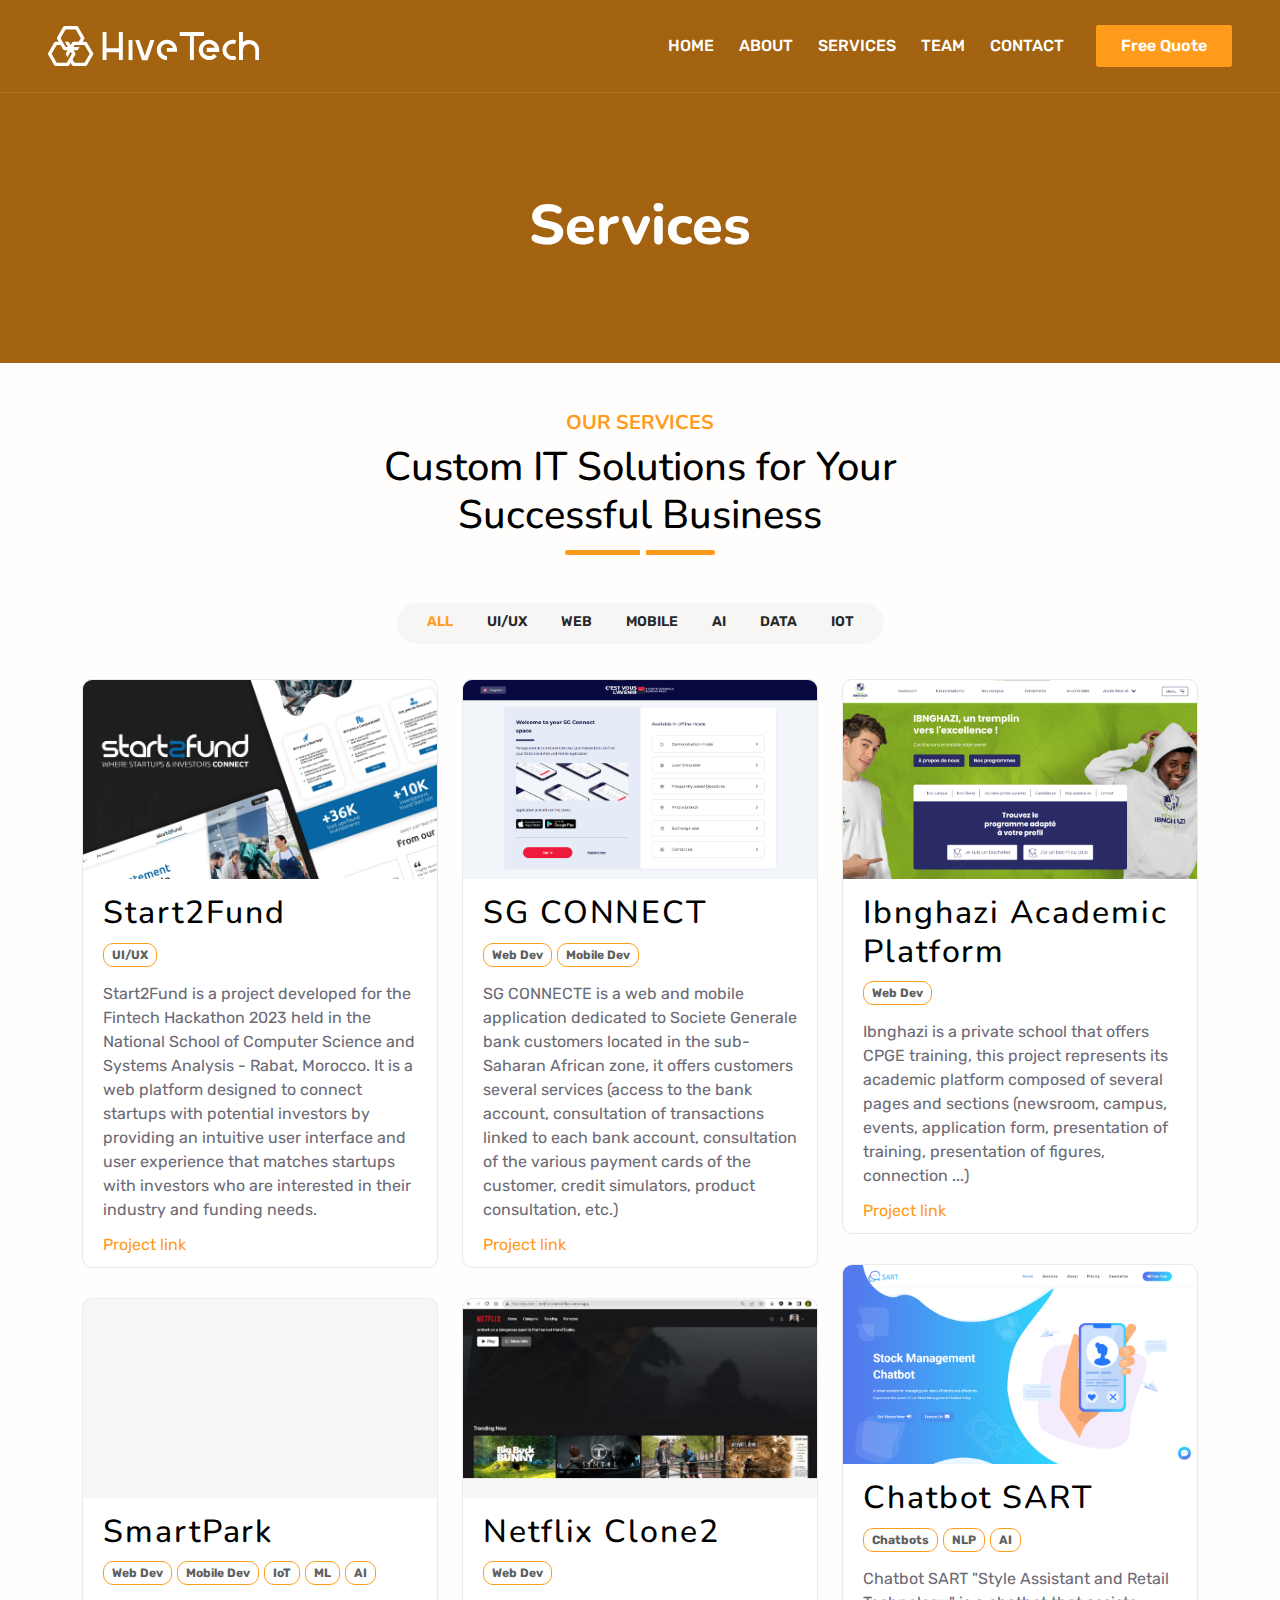
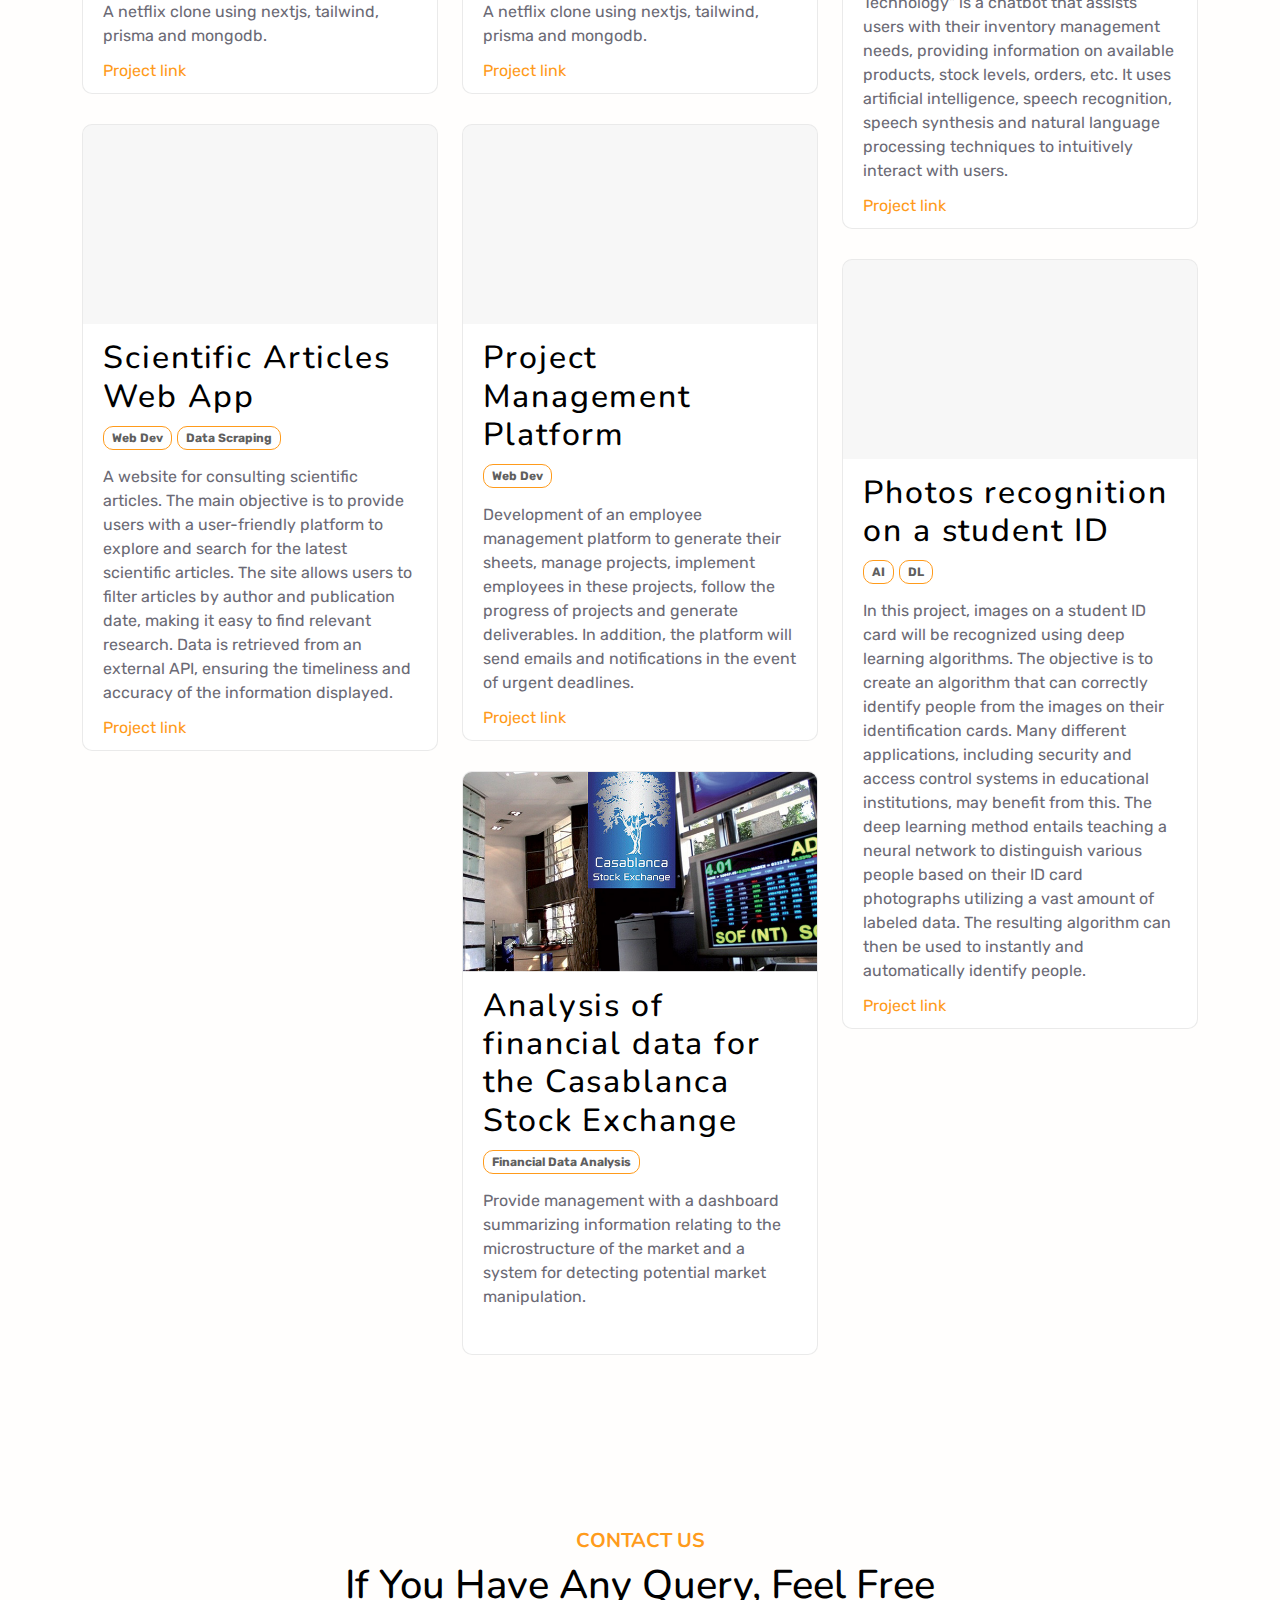
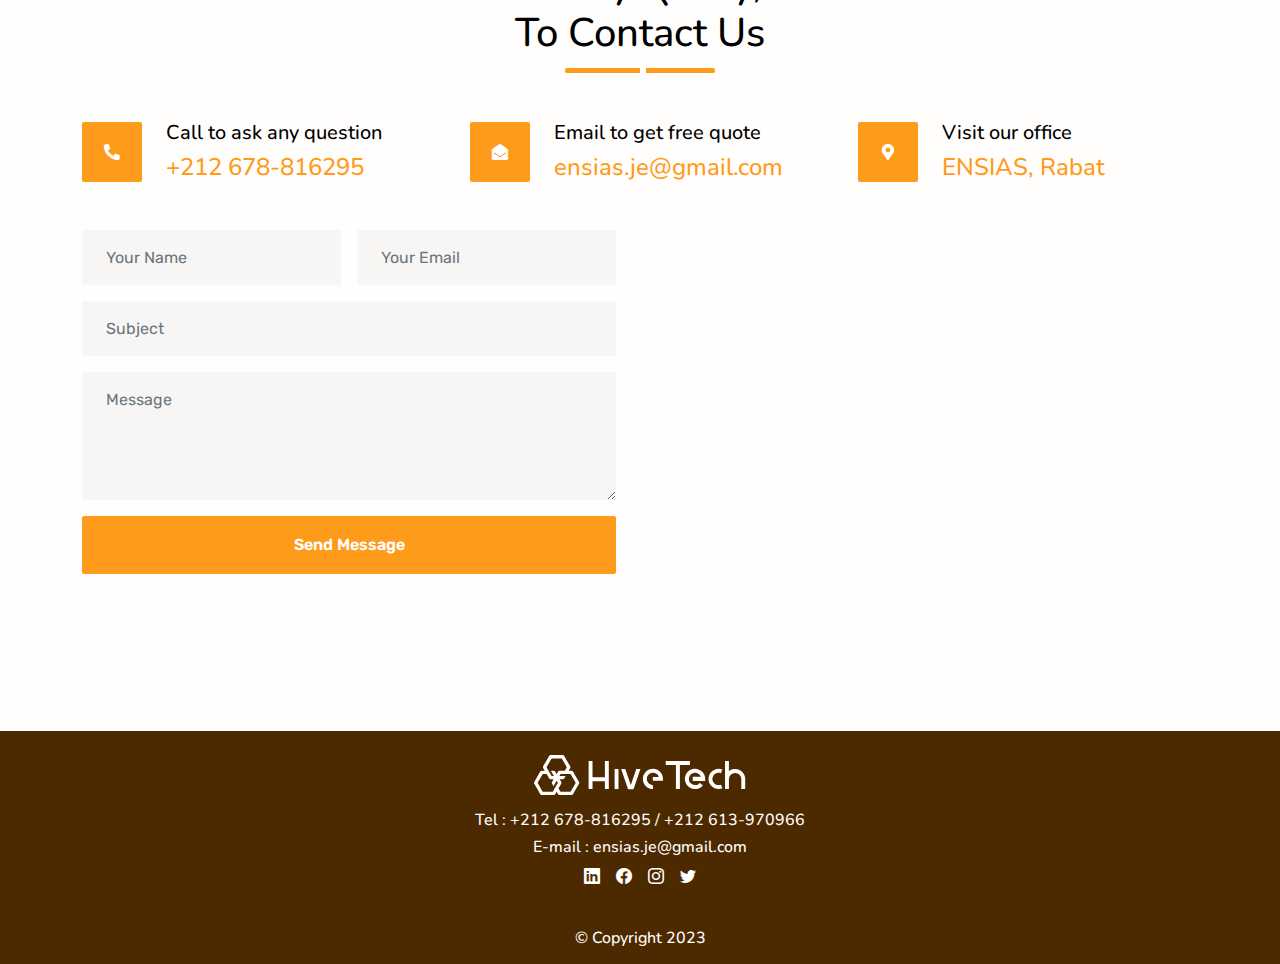
==== service.html @ ffadabd8 "update" ====
<!DOCTYPE html>
<html lang="en">

<head>
    <meta charset="utf-8">
    <meta name="viewport" content="width=device-width, initial-scale=1.0">
    <meta name="keywords" content="junior, hivetech, ensias, website">
    <meta name="title" property="og:title" content="Junior HiveTech ENSIAS">
    <meta property="og:type" content="website">
    <meta name="image" property="og:image" content="https://juniorhivetechensias.github.io/img/preview.png">
    <meta name="description" property="og:description" content="Junior HiveTech ENSIAS website.">
    <meta name="author" content="Junior HiveTech ENSIAS">
    
    <title>Junior HiveTech ENSIAS</title>

    <!-- Favicon -->
    <link href="img/favicon.ico" rel="icon">

    <!-- Google Web Fonts -->
    <link rel="preconnect" href="https://fonts.googleapis.com">
    <link rel="preconnect" href="https://fonts.gstatic.com" crossorigin>
    <link href="https://fonts.googleapis.com/css2?family=Nunito:wght@400;600;700;800&family=Rubik:wght@400;500;600;700&display=swap" rel="stylesheet">

    <!-- Icon Font Stylesheet -->
    <link href="https://cdnjs.cloudflare.com/ajax/libs/font-awesome/5.10.0/css/all.min.css" rel="stylesheet">
    <link href="https://cdn.jsdelivr.net/npm/bootstrap-icons@1.4.1/font/bootstrap-icons.css" rel="stylesheet">

    <!-- Libraries Stylesheet -->
    <link href="lib/owlcarousel/assets/owl.carousel.min.css" rel="stylesheet">
    <link href="lib/animate/animate.min.css" rel="stylesheet">

    <!-- Customized Bootstrap Stylesheet -->
    <link href="css/bootstrap.min.css" rel="stylesheet">

    <!-- Template Stylesheet -->
    <link href="css/style.css" rel="stylesheet">
    <link href="css/services.css" rel="stylesheet">
</head>

<body>
    <!-- Spinner Start -->
    <div id="spinner" class="show bg-white position-fixed translate-middle w-100 vh-100 top-50 start-50 d-flex align-items-center justify-content-center">
        <div class="spinner"></div>
    </div>
    <!-- Spinner End -->

    <!-- Navbar & Carousel Start -->
    <div class="container-fluid position-relative p-0">
        <nav id="navbar" class="navbar navbar-expand-lg navbar-dark px-5 py-3 py-lg-0">
            <a href="index.html" class="navbar-brand p-0">
                <svg class="hive-logo" data-name="Layer 1" height="40px" xmlns="http://www.w3.org/2000/svg" viewBox="0 0 563.17 106.65"><title>HiveTech Web Logo</title><path d="M71.58,462.62c-1.2,2.08-2.35,3.93-3.36,5.84a5.27,5.27,0,0,1-5.13,2.93H32.61a5.42,5.42,0,0,1-5.14-2.92c-5.12-9-10.31-17.89-15.47-26.84a4.94,4.94,0,0,1,0-5.21c5.18-9,10.41-18,15.59-27.07a5.15,5.15,0,0,1,4.86-2.69c2.39,0,4.77,0,7.44,0-1.26-2.2-2.32-4.22-3.55-6.14a5.94,5.94,0,0,1,0-6.83Q43.87,380.9,51.19,368a5.84,5.84,0,0,1,5.61-3.24q15,0,30,0a5.78,5.78,0,0,1,5.53,3.18c5,8.79,10.06,17.53,15.14,26.27a5.38,5.38,0,0,1,0,5.9c-1.25,2.09-2.43,4.22-3.73,6.47.51,0,.88.09,1.26.09,2,0,3.92,0,5.88,0a5,5,0,0,1,4.67,2.57q7.89,13.71,15.8,27.41a4.69,4.69,0,0,1-.06,4.86c-5.23,9.1-10.5,18.19-15.73,27.29a4.89,4.89,0,0,1-4.53,2.58q-15.63,0-31.26,0a4.91,4.91,0,0,1-4.61-2.67C74,466.72,72.84,464.78,71.58,462.62Zm0-47.21c1.15-2,2.28-3.73,3.21-5.59a5.5,5.5,0,0,1,5.5-3.18c4,.05,8,0,12,0a1.94,1.94,0,0,0,1.43-.77c1.61-2.64,3.15-5.32,4.65-8a1.66,1.66,0,0,0,0-1.38q-6.29-11-12.68-21.95a1.83,1.83,0,0,0-1.31-.75q-12.68-.06-25.36,0a1.63,1.63,0,0,0-1.22.69q-6.42,11-12.74,22.06a1.51,1.51,0,0,0,0,1.28Q51.44,408.89,57.88,420a1.31,1.31,0,0,0,.87.62c1.76.05,3.53,0,5.51,0l-8-13.93c2.39,0,4.52,0,6.64,0a5.47,5.47,0,0,1,5.5,3.19C69.33,411.69,70.45,413.44,71.58,415.41Zm-8.13,14.11c-2.44,0-4.61,0-6.78,0a5.49,5.49,0,0,1-5.34-3c-1.84-3.37-3.82-6.65-5.72-10a1.5,1.5,0,0,0-1.51-.94c-3,.05-5.93,0-8.89.05a2,2,0,0,0-1.38.83q-6.37,10.89-12.61,21.84a1.61,1.61,0,0,0,0,1.37q6.31,11.07,12.73,22.07a1.62,1.62,0,0,0,1.21.7q12.67.06,25.36,0a1.65,1.65,0,0,0,1.24-.65q6.45-11.06,12.81-22.17a1.16,1.16,0,0,0,.15-.92c-1-1.78-2-3.51-3.12-5.46l-8.45,14.69c-1.17-2-2.18-3.9-3.31-5.69a5.64,5.64,0,0,1,0-6.48C61,433.8,62.14,431.78,63.45,429.52Zm16.28,0c1.35,2.35,2.56,4.5,3.81,6.62a5.31,5.31,0,0,1,0,5.79c-2.11,3.61-4.17,7.25-6.29,10.85a1.5,1.5,0,0,0,0,1.76c1.4,2.31,2.73,4.67,4,7a1.52,1.52,0,0,0,1.52.93q12.55,0,25.11,0a1.55,1.55,0,0,0,1.53-.92q6.21-10.81,12.46-21.62a1.55,1.55,0,0,0,.08-1.78c-4.21-7.22-8.37-14.48-12.6-21.7a1.94,1.94,0,0,0-1.38-.84c-8.42-.05-16.83,0-25.25,0-.33,0-.84,0-1,.19-1,1.52-1.85,3.08-2.91,4.88H95.52c-1.07,1.87-2.16,3.51-3,5.27-1.29,2.73-3.42,3.73-6.33,3.6C84.12,429.44,82,429.52,79.73,429.52Z" transform="translate(-11.26 -364.74)"/><path d="M156.88,380.61h10.36V423.9h33V380.66h10.44v75H200.31V434.57h-33v21H156.88Z" transform="translate(-11.26 -364.74)"/><path d="M520.58,380.62h10.35v26.85c.49-.3.82-.48,1.12-.69a27,27,0,0,1,42,17.5,21.73,21.73,0,0,1,.34,3.51c0,9,0,18,0,26.94v.87H564v-1.38c0-8.37,0-16.74,0-25.11a16.48,16.48,0,1,0-33-.28c0,8.41,0,16.82,0,25.24v1.53H520.58Z" transform="translate(-11.26 -364.74)"/><path d="M456.21,422.72a38.68,38.68,0,0,0-2.3-3.88c-3.59-4.7-8.39-7.13-14.3-6.56-6.91.66-12.78,5-14.7,12.06A15.86,15.86,0,0,0,432,442.23c4,2.52,8.29,3.54,13,2.31a15.78,15.78,0,0,0,6.83-3.92c1.56-1.47,1.56-1.47,3.16-.15q2.64,2.14,5.26,4.31c1.14.94,1.14,1.32.11,2.41a26,26,0,0,1-12.46,7.53,24.69,24.69,0,0,1-4.44.68,45,45,0,0,1-5.69,0c-8.59-.55-14.93-5-19.73-11.81a25.73,25.73,0,0,1-4.28-11.25,15.56,15.56,0,0,1-.59-3.15c.53-7.06,2.58-13.54,7.53-18.85a26.24,26.24,0,0,1,13.63-8,26.69,26.69,0,0,1,20.85,3.5,25.7,25.7,0,0,1,12,17.49c.55,3,.52,6.15.78,9.23.08,1-.35,1.3-1.29,1.29-3,0-6.1,0-9.15,0l-21.19,0c-1.92,0-2-.15-2-2.1,0-2.14,0-4.27,0-6.41,0-2.32.12-2.48,2.38-2.48h17.52C454.69,422.81,455.24,422.77,456.21,422.72Z" transform="translate(-11.26 -364.74)"/><path d="M389.72,391.17H362.51V380.68h64.55V391.2H400.23v64.45H389.72Z" transform="translate(-11.26 -364.74)"/><path d="M328.47,455.56c-12,.18-26-10.09-27-25.11a27.23,27.23,0,0,1,27.68-28.84c12.3.29,28.15,10.32,26.15,32H328.06V423.26h15.77c-1-6.12-8.73-11.25-16.33-11-7.76.22-14.56,6.67-15.43,14.76a15.27,15.27,0,0,0,4.37,12.54c2.65,2.84,4.92,4,12,5.76Z" transform="translate(-11.26 -364.74)"/><path d="M269.37,444.68l5.73-16.77q4.2-12.36,8.44-24.7c.13-.37.57-.88.87-.89,3.48-.06,7,0,10.58,0-1.27,3.76-2.49,7.38-3.73,11-4.74,13.83-9.51,27.65-14.21,41.5a1.67,1.67,0,0,1-1.92,1.35q-5.89-.11-11.77,0a1.55,1.55,0,0,1-1.77-1.23q-6.42-19-12.92-37.93-2.29-6.73-4.6-13.46c-.12-.36-.22-.74-.36-1.22,3.54,0,7,0,10.42,0,.33,0,.81.55,1,.95q4.42,12.76,8.77,25.56,2.49,7.28,5,14.56C269,443.71,269.1,444,269.37,444.68Z" transform="translate(-11.26 -364.74)"/><path d="M509.83,443.81l3.91,9.51c-8.72,4.12-22.08,2.77-30.69-7.18a26.92,26.92,0,0,1,30.33-42.65c-1.25,3.18-2.5,6.37-3.76,9.6-8.36-2.36-15.42-.67-20.12,6.87-3.7,5.93-3.59,12.21.55,17.93C495,444.74,501.81,446.36,509.83,443.81Z" transform="translate(-11.26 -364.74)"/><path d="M226.2,402h10.35v53.66H226.2Z" transform="translate(-11.26 -364.74)"/></svg>
            </a>
            <button class="navbar-toggler" type="button" data-bs-toggle="collapse" data-bs-target="#navbarCollapse">
                <span class="fa fa-bars"></span>
            </button>
            <div class="collapse navbar-collapse" id="navbarCollapse">
                <div class="navbar-nav ms-auto me-3 py-0">
                    <a href="index.html#" class="nav-item nav-link scrollto">Home</a>
                    <a href="index.html#about" class="nav-item nav-link scrollto">About</a>
                    <a href="#services" class="nav-item nav-link scrollto">Services</a>
                    <a href="index.html#team" class="nav-item nav-link scrollto">Team</a>
                    <a href="#contact" class="nav-item nav-link scrollto">Contact</a>
                </div>
                <!--
                <button type="button" class="btn text-primary ms-3" data-bs-toggle="modal" data-bs-target="#searchModal"><i class="fa fa-search"></i></button>
                -->
                <a href="index.html#quote" class="btn btn-primary py-2 px-4 ms-3">Free Quote</a>
            </div>
        </nav>

        <div class="container-fluid bg-primary py-5 bg-header">
            <div class="row py-5">
                <div class="col-12 pt-lg-5 mt-lg-5 text-center">
                    <h1 class="display-4 text-white animated zoomIn">Services</h1>
                </div>
            </div>
        </div>
    </div>
    <!-- Navbar & Carousel End -->

    <!-- Portfolio Start -->
    <div id="portfolio" class="portfolio section-bg">
        <div class="container py-5">
            <div class="section-title text-center position-relative pb-3 mb-5 mx-auto" style="max-width: 600px;">
                <h5 class="fw-bold text-primary text-uppercase">Our Services</h5>
                <h1 class="mb-0">Custom IT Solutions for Your Successful Business</h1>
            </div>
            <div class="row" data-aos="fade-up">
                <div class="col-lg-12 d-flex justify-content-center">
                  <ul id="portfolio-flters">
                    <li data-filter="*" class="filter-active">All</li>
                    <li data-filter=".filter-ui-ux">UI/UX</li>
                    <li data-filter=".filter-web">Web</li>
                    <li data-filter=".filter-mobile">Mobile</li>
                    <li data-filter=".filter-ai">AI</li>
                    <li data-filter=".filter-data">Data</li>
                    <li data-filter=".filter-iot">IoT</li>
                  </ul>
                </div>
            </div>
            <div class="row portfolio-container" data-aos="fade-up" data-aos-delay="100">

                <div class="col-lg-4 col-md-6 portfolio-item filter-ui-ux">
                    <article class="service-card">
                        <div class="service-wrapper">
                          <figure>
                            <img src="./img/projects/start2fund.png" class="img-fluid" alt="start2fund" />
                          </figure>
                          <div class="service-body">
                            <h2>Start2Fund</h2>
                            <div class="tags">
                                <div class="tag">UI/UX</div>
                            </div>
                            <p>
                                Start2Fund is a project developed for the Fintech Hackathon 2023 held in the National School of Computer Science and Systems Analysis - Rabat, Morocco. It is a web platform designed to connect startups with potential investors by providing an intuitive user interface and user experience that matches startups with investors who are interested in their industry and funding needs.
                            </p>
                            <a target="_blank" href="https://dribbble.com/shots/20957314-Start2Fund-Startup-and-Investor-Matching-Platform?fbclid=IwAR3nJwxqoryprldS1BA33rarxfCVBN1nK_tx1I92Re7mcaJJeSJghfSEo-o" class="read-more">
                                Project link
                              <svg xmlns="http://www.w3.org/2000/svg" class="icon" viewBox="0 0 20 20" fill="currentColor">
                                <path fill-rule="evenodd" d="M12.293 5.293a1 1 0 011.414 0l4 4a1 1 0 010 1.414l-4 4a1 1 0 01-1.414-1.414L14.586 11H3a1 1 0 110-2h11.586l-2.293-2.293a1 1 0 010-1.414z" clip-rule="evenodd" />
                              </svg>
                            </a>
                          </div>
                        </div>
                    </article>
                </div>  
                <div class="col-lg-4 col-md-6 portfolio-item filter-web filter-mobile">
                    <article class="service-card">
                        <div class="service-wrapper">
                          <figure>
                            <img src="./img/projects/sgconnect.png" class="img-fluid" alt="start2fund" />
                          </figure>
                          <div class="service-body">
                            <h2>SG CONNECT</h2>
                            <div class="tags">
                                <div class="tag">Web Dev</div>
                                <div class="tag">Mobile Dev</div>
                            </div>
                            <p>
                                SG CONNECTE is a web and mobile application dedicated to Societe Generale bank customers located in the sub-Saharan African zone, it offers customers several services (access to the bank account, consultation of transactions linked to each bank account, consultation of the various payment cards of the customer, credit simulators, product consultation, etc.)
                            </p>
                            <a target="_blank" href="https://connect-hf.societegenerale.bf/login" class="read-more">
                                Project link
                              <svg xmlns="http://www.w3.org/2000/svg" class="icon" viewBox="0 0 20 20" fill="currentColor">
                                <path fill-rule="evenodd" d="M12.293 5.293a1 1 0 011.414 0l4 4a1 1 0 010 1.414l-4 4a1 1 0 01-1.414-1.414L14.586 11H3a1 1 0 110-2h11.586l-2.293-2.293a1 1 0 010-1.414z" clip-rule="evenodd" />
                              </svg>
                            </a>
                          </div>
                        </div>
                    </article>
                </div> 
                <div class="col-lg-4 col-md-6 portfolio-item filter-web">
                    <article class="service-card">
                        <div class="service-wrapper">
                          <figure>
                            <img src="./img/projects/ibnghazi.png" class="img-fluid" alt="start2fund" />
                          </figure>
                          <div class="service-body">
                            <h2>Ibnghazi Academic Platform</h2>
                            <div class="tags">
                                <div class="tag">Web Dev</div>
                            </div>
                            <p>
                                Ibnghazi is a private school that offers CPGE training, this project represents its academic platform composed of several pages and sections (newsroom, campus, events, application form, presentation of training, presentation of figures, connection ...)
                            </p>
                            <a target="_blank" href="https://connect-hf.societegenerale.bf/login" class="read-more">
                                Project link
                              <svg xmlns="http://www.w3.org/2000/svg" class="icon" viewBox="0 0 20 20" fill="currentColor">
                                <path fill-rule="evenodd" d="M12.293 5.293a1 1 0 011.414 0l4 4a1 1 0 010 1.414l-4 4a1 1 0 01-1.414-1.414L14.586 11H3a1 1 0 110-2h11.586l-2.293-2.293a1 1 0 010-1.414z" clip-rule="evenodd" />
                              </svg>
                            </a>
                          </div>
                        </div>
                    </article>
                </div> 
                <div class="col-lg-4 col-md-6 portfolio-item filter-ai">
                    <article class="service-card">
                        <div class="service-wrapper">
                          <figure>
                            <img src="./img/projects/sart-webpage.png" class="img-fluid" alt="chatbot-SART" />
                          </figure>
                          <div class="service-body">
                            <h2>Chatbot SART</h2>
                            <div class="tags">
                                <div class="tag">Chatbots</div>
                                <div class="tag">NLP</div>
                                <div class="tag">AI</div>
                            </div>
                            <p>
                                Chatbot SART "Style Assistant and Retail Technology" is a chatbot that assists users with their inventory management needs, providing information on available products, stock levels, orders, etc. It uses artificial intelligence, speech recognition, speech synthesis and natural language processing techniques to intuitively interact with users.
                            </p>
                            <a target="_blank" href="https://github.com/ahmedidrissi/chatbot-SART/" class="read-more">
                              Project link <span class="sr-only">about this is some title</span>
                              <svg xmlns="http://www.w3.org/2000/svg" class="icon" viewBox="0 0 20 20" fill="currentColor">
                                <path fill-rule="evenodd" d="M12.293 5.293a1 1 0 011.414 0l4 4a1 1 0 010 1.414l-4 4a1 1 0 01-1.414-1.414L14.586 11H3a1 1 0 110-2h11.586l-2.293-2.293a1 1 0 010-1.414z" clip-rule="evenodd" />
                              </svg>
                            </a>
                          </div>
                        </div>
                    </article>
                </div> 
                <div class="col-lg-4 col-md-6 portfolio-item filter-iot filter-mobile filter-web filter-ai">
                    <article class="service-card">
                        <div class="service-wrapper">
                          <figure>
                            <img src="" class="img-fluid" alt="" />
                          </figure>
                          <div class="service-body">
                            <h2>SmartPark</h2>
                            <div class="tags">
                                <div class="tag">Web Dev</div>
                                <div class="tag">Mobile Dev</div>
                                <div class="tag">IoT</div>
                                <div class="tag">ML</div>
                                <div class="tag">AI</div>
                            </div>
                            <p>
                                A netflix clone using nextjs, tailwind, prisma and mongodb.
                            </p>
                            <a target="_blank" href="" class="read-more">
                                Project link
                              <svg xmlns="http://www.w3.org/2000/svg" class="icon" viewBox="0 0 20 20" fill="currentColor">
                                <path fill-rule="evenodd" d="M12.293 5.293a1 1 0 011.414 0l4 4a1 1 0 010 1.414l-4 4a1 1 0 01-1.414-1.414L14.586 11H3a1 1 0 110-2h11.586l-2.293-2.293a1 1 0 010-1.414z" clip-rule="evenodd" />
                              </svg>
                            </a>
                          </div>
                        </div>
                    </article>
                </div>
                <div class="col-lg-4 col-md-6 portfolio-item filter-web">
                    <article class="service-card">
                        <div class="service-wrapper">
                          <figure>
                            <img src="./img/projects/netflix-clone2.jpeg" class="img-fluid" alt=""/>
                          </figure>
                          <div class="service-body">
                            <h2>Netflix Clone2</h2>
                            <div class="tags">
                                <div class="tag">Web Dev</div>
                            </div>
                            <p>
                                A netflix clone using nextjs, tailwind, prisma and mongodb.
                            </p>
                            <a target="_blank" href="" class="read-more">
                                Project link
                              <svg xmlns="http://www.w3.org/2000/svg" class="icon" viewBox="0 0 20 20" fill="currentColor">
                                <path fill-rule="evenodd" d="M12.293 5.293a1 1 0 011.414 0l4 4a1 1 0 010 1.414l-4 4a1 1 0 01-1.414-1.414L14.586 11H3a1 1 0 110-2h11.586l-2.293-2.293a1 1 0 010-1.414z" clip-rule="evenodd" />
                              </svg>
                            </a>
                          </div>
                        </div>
                    </article>
                </div> 
                <div class="col-lg-4 col-md-6 portfolio-item filter-web filter-data">
                    <article class="service-card">
                        <div class="service-wrapper">
                          <figure>
                            <img src="" class="img-fluid" alt="" />
                          </figure>
                          <div class="service-body">
                            <h2>Scientific Articles Web App</h2>
                            <div class="tags">
                                <div class="tag">Web Dev</div>
                                <div class="tag">Data Scraping</div>
                            </div>
                            <p>
                                A website for consulting scientific articles. The main objective is to provide users with a user-friendly platform to explore and search for the latest scientific articles. The site allows users to filter articles by author and publication date, making it easy to find relevant research. Data is retrieved from an external API, ensuring the timeliness and accuracy of the information displayed.
                            </p>
                            <a target="_blank" href="" class="read-more">
                                Project link
                              <svg xmlns="http://www.w3.org/2000/svg" class="icon" viewBox="0 0 20 20" fill="currentColor">
                                <path fill-rule="evenodd" d="M12.293 5.293a1 1 0 011.414 0l4 4a1 1 0 010 1.414l-4 4a1 1 0 01-1.414-1.414L14.586 11H3a1 1 0 110-2h11.586l-2.293-2.293a1 1 0 010-1.414z" clip-rule="evenodd" />
                              </svg>
                            </a>
                          </div>
                        </div>
                    </article>
                </div> 
                <div class="col-lg-4 col-md-6 portfolio-item filter-web">
                    <article class="service-card">
                        <div class="service-wrapper">
                          <figure>
                            <img src="" class="img-fluid" alt="" />
                          </figure>
                          <div class="service-body">
                            <h2>Project Management Platform</h2>
                            <div class="tags">
                                <div class="tag">Web Dev</div>
                            </div>
                            <p>
                            Development of an employee management platform to generate their sheets, 
                            manage projects, implement employees in these projects, 
                            follow the progress of projects and generate deliverables.
                            In addition, the platform will send emails and notifications in the event of urgent deadlines.
                            </p>
                            <a target="_blank" href="" class="read-more">
                                Project link
                              <svg xmlns="http://www.w3.org/2000/svg" class="icon" viewBox="0 0 20 20" fill="currentColor">
                                <path fill-rule="evenodd" d="M12.293 5.293a1 1 0 011.414 0l4 4a1 1 0 010 1.414l-4 4a1 1 0 01-1.414-1.414L14.586 11H3a1 1 0 110-2h11.586l-2.293-2.293a1 1 0 010-1.414z" clip-rule="evenodd" />
                              </svg>
                            </a>
                          </div>
                        </div>
                    </article>
                </div> 
                <div class="col-lg-4 col-md-6 portfolio-item filter-ai">
                    <article class="service-card">
                        <div class="service-wrapper">
                          <figure>
                            <img src="" class="img-fluid" alt="" />
                          </figure>
                          <div class="service-body">
                            <h2>Photos recognition on a student ID</h2>
                            <div class="tags">
                                <div class="tag">AI</div>
                                <div class="tag">DL</div>
                            </div>
                            <p>
                                In this project, images on a student ID card will be recognized using deep learning algorithms. The objective is to create an algorithm that can correctly identify people from the images on their identification cards. Many different applications, including security and access control systems in educational institutions, may benefit from this. The deep learning method entails teaching a neural network to distinguish various people based on their ID card photographs utilizing a vast amount of labeled data. The resulting algorithm can then be used to instantly and automatically identify people.
                            </p>
                            <a target="_blank" href="https://github.com/zacharyb02/Photos-recognition-on-a-student-ID" class="read-more">
                                Project link
                              <svg xmlns="http://www.w3.org/2000/svg" class="icon" viewBox="0 0 20 20" fill="currentColor">
                                <path fill-rule="evenodd" d="M12.293 5.293a1 1 0 011.414 0l4 4a1 1 0 010 1.414l-4 4a1 1 0 01-1.414-1.414L14.586 11H3a1 1 0 110-2h11.586l-2.293-2.293a1 1 0 010-1.414z" clip-rule="evenodd" />
                              </svg>
                            </a>
                          </div>
                        </div>
                    </article>
                </div>
                <div class="col-lg-4 col-md-6 portfolio-item filter-data">
                    <article class="service-card">
                        <div class="service-wrapper">
                          <figure>
                            <img src="./img/projects/stock-exchange-casa.jpg" height="100%" alt="" />
                          </figure>
                          <div class="service-body">
                            <h2>Analysis of financial data for the Casablanca Stock Exchange</h2>
                            <div class="tags">
                                <div class="tag">Financial Data Analysis</div>
                            </div>
                            <p>
                                Provide management with a dashboard summarizing information relating to the microstructure of the market and a system for detecting potential market manipulation.
                            </p>
                            <!-- <a target="_blank" href="" class="read-more">
                                Project link
                              <svg xmlns="http://www.w3.org/2000/svg" class="icon" viewBox="0 0 20 20" fill="currentColor">
                                <path fill-rule="evenodd" d="M12.293 5.293a1 1 0 011.414 0l4 4a1 1 0 010 1.414l-4 4a1 1 0 01-1.414-1.414L14.586 11H3a1 1 0 110-2h11.586l-2.293-2.293a1 1 0 010-1.414z" clip-rule="evenodd" />
                              </svg>
                            </a> -->
                          </div>
                        </div>
                    </article>
                </div>

      
            </div>
        </div>
    </div>
    <!-- Portfolio End -->



    <!-- Vendor Start -->
    <!--
    <div class="container-fluid py-5 wow fadeInUp" data-wow-delay="0.1s">
        <div class="container py-5 mb-5">
            <div class="bg-white">
                <div class="owl-carousel vendor-carousel">
                    <img src="img/vendor-1.jpg" alt="">
                    <img src="img/vendor-2.jpg" alt="">
                    <img src="img/vendor-3.jpg" alt="">
                    <img src="img/vendor-4.jpg" alt="">
                    <img src="img/vendor-5.jpg" alt="">
                    <img src="img/vendor-6.jpg" alt="">
                    <img src="img/vendor-7.jpg" alt="">
                    <img src="img/vendor-8.jpg" alt="">
                    <img src="img/vendor-9.jpg" alt="">
                </div>
            </div>
        </div>
    </div>
    -->
    <!-- Vendor End -->

    <!-- Contact Start -->
    <div id="contact" class="container-fluid py-5 wow fadeInUp" data-wow-delay="0.1s">
        <div class="container py-5">
            <div class="section-title text-center position-relative pb-3 mb-5 mx-auto" style="max-width: 600px;">
                <h5 class="fw-bold text-primary text-uppercase">Contact Us</h5>
                <h1 class="mb-0">If You Have Any Query, Feel Free To Contact Us</h1>
            </div>
            <div class="row g-5 mb-5">
                <div class="col-lg-4">
                    <div class="d-flex align-items-center wow fadeIn" data-wow-delay="0.1s">
                        <div class="bg-primary d-flex align-items-center justify-content-center rounded" style="width: 60px; height: 60px;">
                            <i class="fa fa-phone-alt text-white"></i>
                        </div>
                        <div class="ps-4">
                            <h5 class="mb-2">Call to ask any question</h5>
                            <h4 class="text-primary mb-0">+212 678-816295</h4>
                        </div>
                    </div>
                </div>
                <div class="col-lg-4">
                    <div class="d-flex align-items-center wow fadeIn" data-wow-delay="0.4s">
                        <div class="bg-primary d-flex align-items-center justify-content-center rounded" style="width: 60px; height: 60px;">
                            <i class="fa fa-envelope-open text-white"></i>
                        </div>
                        <div class="ps-4">
                            <h5 class="mb-2">Email to get free quote</h5>
                            <h4 class="text-primary mb-0">ensias.je@gmail.com</h4>
                        </div>
                    </div>
                </div>
                <div class="col-lg-4">
                    <div class="d-flex align-items-center wow fadeIn" data-wow-delay="0.8s">
                        <div class="bg-primary d-flex align-items-center justify-content-center rounded" style="width: 60px; height: 60px;">
                            <i class="fa fa-map-marker-alt text-white"></i>
                        </div>
                        <div class="ps-4">
                            <h5 class="mb-2">Visit our office</h5>
                            <h4 class="text-primary mb-0">ENSIAS, Rabat</h4>
                        </div>
                    </div>
                </div>
            </div>
            <div class="row g-5">
              <div class="col-lg-6 wow slideInUp" data-wow-delay="0.3s">
                  <form class="contact-form" action="https://formsubmit.co/de69fb7d37dea7cf9a38641481b0f41a" method="POST">
                      <div class="row g-3">
                          <div class="col-md-6">
                              <input name="name" type="text" class="form-control border-0 bg-light px-4" placeholder="Your Name" style="height: 55px;" required>
                          </div>
                          <div class="col-md-6">
                              <input name="email" type="email" class="form-control border-0 bg-light px-4" placeholder="Your Email" style="height: 55px;" required>
                          </div>
                          <div class="col-12">
                              <input name="subject" type="text" class="form-control border-0 bg-light px-4" placeholder="Subject" style="height: 55px;" required>
                          </div>
                          <div class="col-12">
                              <textarea name="message" class="form-control border-0 bg-light px-4 py-3" rows="4" placeholder="Message" required></textarea>
                          </div>
                          <div class="col-12">
                              <button class="btn btn-primary w-100 py-3" type="submit">Send Message</button>
                          </div>
                      </div>
                  </form>
              </div>
              <div class="col-lg-6 wow slideInUp" data-wow-delay="0.6s">
                  <iframe class="position-relative rounded w-100 h-100"
                      src="https://www.google.com/maps/embed?pb=!1m18!1m12!1m3!1d3308.3200643833!2d-6.867601900000042!3d33.98431180000001!2m3!1f0!2f0!3f0!3m2!1i1024!2i768!4f13.1!3m3!1m2!1s0xda76ce7f9462dd1%3A0x2e9c39cfa1d9e8d7!2sNational%20school%20For%20Computer%20Science!5e0!3m2!1sen!2sma!4v1669741175647!5m2!1sen!2sma"
                      frameborder="0" style="min-height: 350px; border:0;" allowfullscreen="" aria-hidden="false"
                      tabindex="0"></iframe>
              </div>
            </div>
        </div>
    </div>
    <!-- Contact End -->
    

    <!-- Footer Start -->
    <div class="container-fluid bg-dark text-light mt-5 wow fadeInUp" data-wow-delay="0.1s">
        <div class="container">
            <div class="col-12 footer-about">
                <div class="d-flex flex-column align-items-center justify-content-center text-center h-100 p-2">
                    <a href="index.html" class="mt-3">
                        <svg class="hive-logo" data-name="Layer 1" height="40px" xmlns="http://www.w3.org/2000/svg" viewBox="0 0 563.17 106.65" style="fill:white"><title>HiveTech Web Logo</title><path d="M71.58,462.62c-1.2,2.08-2.35,3.93-3.36,5.84a5.27,5.27,0,0,1-5.13,2.93H32.61a5.42,5.42,0,0,1-5.14-2.92c-5.12-9-10.31-17.89-15.47-26.84a4.94,4.94,0,0,1,0-5.21c5.18-9,10.41-18,15.59-27.07a5.15,5.15,0,0,1,4.86-2.69c2.39,0,4.77,0,7.44,0-1.26-2.2-2.32-4.22-3.55-6.14a5.94,5.94,0,0,1,0-6.83Q43.87,380.9,51.19,368a5.84,5.84,0,0,1,5.61-3.24q15,0,30,0a5.78,5.78,0,0,1,5.53,3.18c5,8.79,10.06,17.53,15.14,26.27a5.38,5.38,0,0,1,0,5.9c-1.25,2.09-2.43,4.22-3.73,6.47.51,0,.88.09,1.26.09,2,0,3.92,0,5.88,0a5,5,0,0,1,4.67,2.57q7.89,13.71,15.8,27.41a4.69,4.69,0,0,1-.06,4.86c-5.23,9.1-10.5,18.19-15.73,27.29a4.89,4.89,0,0,1-4.53,2.58q-15.63,0-31.26,0a4.91,4.91,0,0,1-4.61-2.67C74,466.72,72.84,464.78,71.58,462.62Zm0-47.21c1.15-2,2.28-3.73,3.21-5.59a5.5,5.5,0,0,1,5.5-3.18c4,.05,8,0,12,0a1.94,1.94,0,0,0,1.43-.77c1.61-2.64,3.15-5.32,4.65-8a1.66,1.66,0,0,0,0-1.38q-6.29-11-12.68-21.95a1.83,1.83,0,0,0-1.31-.75q-12.68-.06-25.36,0a1.63,1.63,0,0,0-1.22.69q-6.42,11-12.74,22.06a1.51,1.51,0,0,0,0,1.28Q51.44,408.89,57.88,420a1.31,1.31,0,0,0,.87.62c1.76.05,3.53,0,5.51,0l-8-13.93c2.39,0,4.52,0,6.64,0a5.47,5.47,0,0,1,5.5,3.19C69.33,411.69,70.45,413.44,71.58,415.41Zm-8.13,14.11c-2.44,0-4.61,0-6.78,0a5.49,5.49,0,0,1-5.34-3c-1.84-3.37-3.82-6.65-5.72-10a1.5,1.5,0,0,0-1.51-.94c-3,.05-5.93,0-8.89.05a2,2,0,0,0-1.38.83q-6.37,10.89-12.61,21.84a1.61,1.61,0,0,0,0,1.37q6.31,11.07,12.73,22.07a1.62,1.62,0,0,0,1.21.7q12.67.06,25.36,0a1.65,1.65,0,0,0,1.24-.65q6.45-11.06,12.81-22.17a1.16,1.16,0,0,0,.15-.92c-1-1.78-2-3.51-3.12-5.46l-8.45,14.69c-1.17-2-2.18-3.9-3.31-5.69a5.64,5.64,0,0,1,0-6.48C61,433.8,62.14,431.78,63.45,429.52Zm16.28,0c1.35,2.35,2.56,4.5,3.81,6.62a5.31,5.31,0,0,1,0,5.79c-2.11,3.61-4.17,7.25-6.29,10.85a1.5,1.5,0,0,0,0,1.76c1.4,2.31,2.73,4.67,4,7a1.52,1.52,0,0,0,1.52.93q12.55,0,25.11,0a1.55,1.55,0,0,0,1.53-.92q6.21-10.81,12.46-21.62a1.55,1.55,0,0,0,.08-1.78c-4.21-7.22-8.37-14.48-12.6-21.7a1.94,1.94,0,0,0-1.38-.84c-8.42-.05-16.83,0-25.25,0-.33,0-.84,0-1,.19-1,1.52-1.85,3.08-2.91,4.88H95.52c-1.07,1.87-2.16,3.51-3,5.27-1.29,2.73-3.42,3.73-6.33,3.6C84.12,429.44,82,429.52,79.73,429.52Z" transform="translate(-11.26 -364.74)"/><path d="M156.88,380.61h10.36V423.9h33V380.66h10.44v75H200.31V434.57h-33v21H156.88Z" transform="translate(-11.26 -364.74)"/><path d="M520.58,380.62h10.35v26.85c.49-.3.82-.48,1.12-.69a27,27,0,0,1,42,17.5,21.73,21.73,0,0,1,.34,3.51c0,9,0,18,0,26.94v.87H564v-1.38c0-8.37,0-16.74,0-25.11a16.48,16.48,0,1,0-33-.28c0,8.41,0,16.82,0,25.24v1.53H520.58Z" transform="translate(-11.26 -364.74)"/><path d="M456.21,422.72a38.68,38.68,0,0,0-2.3-3.88c-3.59-4.7-8.39-7.13-14.3-6.56-6.91.66-12.78,5-14.7,12.06A15.86,15.86,0,0,0,432,442.23c4,2.52,8.29,3.54,13,2.31a15.78,15.78,0,0,0,6.83-3.92c1.56-1.47,1.56-1.47,3.16-.15q2.64,2.14,5.26,4.31c1.14.94,1.14,1.32.11,2.41a26,26,0,0,1-12.46,7.53,24.69,24.69,0,0,1-4.44.68,45,45,0,0,1-5.69,0c-8.59-.55-14.93-5-19.73-11.81a25.73,25.73,0,0,1-4.28-11.25,15.56,15.56,0,0,1-.59-3.15c.53-7.06,2.58-13.54,7.53-18.85a26.24,26.24,0,0,1,13.63-8,26.69,26.69,0,0,1,20.85,3.5,25.7,25.7,0,0,1,12,17.49c.55,3,.52,6.15.78,9.23.08,1-.35,1.3-1.29,1.29-3,0-6.1,0-9.15,0l-21.19,0c-1.92,0-2-.15-2-2.1,0-2.14,0-4.27,0-6.41,0-2.32.12-2.48,2.38-2.48h17.52C454.69,422.81,455.24,422.77,456.21,422.72Z" transform="translate(-11.26 -364.74)"/><path d="M389.72,391.17H362.51V380.68h64.55V391.2H400.23v64.45H389.72Z" transform="translate(-11.26 -364.74)"/><path d="M328.47,455.56c-12,.18-26-10.09-27-25.11a27.23,27.23,0,0,1,27.68-28.84c12.3.29,28.15,10.32,26.15,32H328.06V423.26h15.77c-1-6.12-8.73-11.25-16.33-11-7.76.22-14.56,6.67-15.43,14.76a15.27,15.27,0,0,0,4.37,12.54c2.65,2.84,4.92,4,12,5.76Z" transform="translate(-11.26 -364.74)"/><path d="M269.37,444.68l5.73-16.77q4.2-12.36,8.44-24.7c.13-.37.57-.88.87-.89,3.48-.06,7,0,10.58,0-1.27,3.76-2.49,7.38-3.73,11-4.74,13.83-9.51,27.65-14.21,41.5a1.67,1.67,0,0,1-1.92,1.35q-5.89-.11-11.77,0a1.55,1.55,0,0,1-1.77-1.23q-6.42-19-12.92-37.93-2.29-6.73-4.6-13.46c-.12-.36-.22-.74-.36-1.22,3.54,0,7,0,10.42,0,.33,0,.81.55,1,.95q4.42,12.76,8.77,25.56,2.49,7.28,5,14.56C269,443.71,269.1,444,269.37,444.68Z" transform="translate(-11.26 -364.74)"/><path d="M509.83,443.81l3.91,9.51c-8.72,4.12-22.08,2.77-30.69-7.18a26.92,26.92,0,0,1,30.33-42.65c-1.25,3.18-2.5,6.37-3.76,9.6-8.36-2.36-15.42-.67-20.12,6.87-3.7,5.93-3.59,12.21.55,17.93C495,444.74,501.81,446.36,509.83,443.81Z" transform="translate(-11.26 -364.74)"/><path d="M226.2,402h10.35v53.66H226.2Z" transform="translate(-11.26 -364.74)"/></svg>
                    </a>
                    <h6 class="mt-3" style="color: #fff;">Tel : +212 678-816295 / +212 613-970966</h6>
                    <h6 style="color: #fff;">E-mail : ensias.je@gmail.com</h6>
                    <div class="mb-4 d-flex justify-content-center gap-3">
                        <a style="color: #fff;" href="https://www.linkedin.com/company/junior-hivetech-ensias/"><i class="bi bi-linkedin"></i></a>
                        <a style="color: #fff;" href="https://www.facebook.com/profile.php?id=100090588823156"><i class="bi bi-facebook"></i></a>
                        <a style="color: #fff;" href="https://www.instagram.com/Hivetech_j2e/?fbclid=IwAR1JeZByNPGSOsT0vV7Tqg1Ct8fhAAfEStjvQbtDU7YqsbMaMr3pwemW0-s"><i class="bi bi-instagram"></i></a>
                        <a style="color: #fff;" href="https://twitter.com/Hivetech_j2e?fbclid=IwAR37NEkIMIioG7H6JOspk37_j5pvldH6rPfGx7SwRxS_d0Zafb1j2vD8H9Y"><i class="bi bi-twitter"></i></a>
                    </div>
                    <!-- <form action="">
                        <div class="input-group">
                            <input type="text" class="form-control border-white p-3" placeholder="Your Email">
                            <button class="btn btn-dark border-0 bg-primary">Sign Up</button>
                        </div>
                    </form> -->
                    <h6 class="mt-3" style="color: #fff;">&copy; Copyright 2023</h6>
                </div>
            </div>
        </div>
    </div>
    <!-- Footer End -->


    <!-- Back to Top -->
    <a href="#header-carousel" class="btn btn-lg btn-primary btn-lg-square rounded back-to-top"><i class="bi bi-arrow-up"></i></a>


    <!-- JavaScript Libraries -->
    <script src="https://code.jquery.com/jquery-3.4.1.min.js"></script>
    <script src="https://cdn.jsdelivr.net/npm/bootstrap@5.0.0/dist/js/bootstrap.bundle.min.js"></script>
    <script src="lib/wow/wow.min.js"></script>
    <script src="lib/easing/easing.min.js"></script>
    <script src="lib/waypoints/waypoints.min.js"></script>
    <script src="lib/counterup/counterup.min.js"></script>
    <script src="lib/owlcarousel/owl.carousel.min.js"></script>
    <script src="lib/isotope-layout/isotope.pkgd.min.js"></script>

    <!-- Template Javascript -->
    <script src="js/main.js"></script>
    <script src="js/service.js"></script>
</body>

</html>
---- css/style.css ----
/********** Template CSS **********/
:root {
    --primary: #ff9b1b;
    --secondary: #ff961d;
    --light: #fffefd;
    --dark: #000;
}

body{
    background-color: var(--light);
}

@font-face {
    font-family: 'Libre Baskerville';
    font-style: normal;
    src: url(../font/Libre_Baskerville/LibreBaskerville-Regular.ttf);
}

@import url(http://fonts.googleapis.com/earlyaccess/khyay.css);

/*** Spinner ***/
.spinner {
    width: 40px;
    height: 40px;
    background: var(--primary);
    margin: 100px auto;
    -webkit-animation: sk-rotateplane 1.2s infinite ease-in-out;
    animation: sk-rotateplane 1.2s infinite ease-in-out;
}

@-webkit-keyframes sk-rotateplane {
    0% {
        -webkit-transform: perspective(120px)
    }
    50% {
        -webkit-transform: perspective(120px) rotateY(180deg)
    }
    100% {
        -webkit-transform: perspective(120px) rotateY(180deg) rotateX(180deg)
    }
}

@keyframes sk-rotateplane {
    0% {
        transform: perspective(120px) rotateX(0deg) rotateY(0deg);
        -webkit-transform: perspective(120px) rotateX(0deg) rotateY(0deg)
    }
    50% {
        transform: perspective(120px) rotateX(-180.1deg) rotateY(0deg);
        -webkit-transform: perspective(120px) rotateX(-180.1deg) rotateY(0deg)
    }
    100% {
        transform: perspective(120px) rotateX(-180deg) rotateY(-179.9deg);
        -webkit-transform: perspective(120px) rotateX(-180deg) rotateY(-179.9deg);
    }
}

#spinner {
    opacity: 0;
    visibility: hidden;
    transition: opacity .5s ease-out, visibility 0s linear .5s;
    z-index: 99999;
}

#spinner.show {
    transition: opacity .5s ease-out, visibility 0s linear 0s;
    visibility: visible;
    opacity: 1;
}


/*** Button ***/
.btn {
    /* font-family: 'Libre Baskerville', sans-serif; */
    font-weight: 600;
    transition: .5s;
}

.btn-primary,
.btn-secondary {
    color: #FFFFFF;
    box-shadow: inset 0 0 0 50px transparent;
}

.btn-primary:hover {
    box-shadow: inset 0 0 0 0 var(--primary);
}

.btn-secondary:hover {
    box-shadow: inset 0 0 0 0 var(--secondary);
}

.btn-square {
    width: 36px;
    height: 36px;
}

.btn-sm-square {
    width: 30px;
    height: 30px;
}

.btn-lg-square {
    width: 48px;
    height: 48px;
}

.btn-square,
.btn-sm-square,
.btn-lg-square {
    padding-left: 0;
    padding-right: 0;
    text-align: center;
}

/*Navbar*/

.navbar-dark .navbar-nav .nav-link {
    /* 
    font-family: 'Khyay', sans-serif;
    font-style: normal;
    */
    font-weight: 500;
    font-size: 16px;
    line-height: 22px;
    text-transform: uppercase;
    position: relative;
    margin-left: 25px;
    padding: 35px 0;
    color: #FFFFFF;
    outline: none;
    transition: .5s;
}
.navbar-dark .navbar-brand .hive-logo{
    fill: #fff;
}
.navbar-dark .navbar-nav .nav-link:hover,
.navbar-dark .navbar-nav .nav-link.active {
    color: var(--primary);
}
.navbar-dark .navbar-toggler {
    color: var(--primary) !important;
    border-color: var(--primary) !important;
}
.navbar-dark .navbar-toggler:focus {
    box-shadow: none;
}

@media (max-width: 991.98px) {
    .sticky-top.navbar-dark {
        position: relative;
    }

    .navbar-dark .navbar-nav {
        margin-top: 15px;
        margin-bottom: 15px;
    }
    .navbar-dark .navbar-nav .nav-link,
    .navbar-dark .navbar-nav .nav-link.show,
    .sticky-top.navbar-dark .navbar-nav .nav-link {
        padding: 10px 0;
        color: rgb(50,50,50);
    }

    .navbar-dark .navbar-brand .hive-logo{
        fill: var(--primary);
        height: 30px;
    }
}

@media (min-width: 992px) {
    .navbar-dark {
        position: absolute;
        width: 100%;
        top: 0;
        left: 0;
        border-bottom: 1px solid rgba(256, 256, 256, .1);
        z-index: 999;
    }
    .sticky-top.navbar-dark{
        position: fixed;
        /* -webkit-backdrop-filter: blur(20px);
        backdrop-filter: blur(20px); */
        background-color: var(--light);
    }
    .sticky-top.navbar-dark .navbar-nav .nav-link {
        padding: 20px 0;
        color: rgb(50,50,50);
    }
    .sticky-top.navbar-dark .navbar-nav .nav-link:hover,
    .sticky-top.navbar-dark .navbar-nav .nav-link.active {
        color: var(--primary);
    }
    .sticky-top.navbar-dark .navbar-brand .hive-logo{
        fill: var(--primary);
    }

    .navbar-dark .navbar-nav .nav-link::before {
        position: absolute;
        content: "";
        width: 0;
        height: 2px;
        bottom: -1px;
        left: 50%;
        background: var(--primary);
        transition: .5s;
    }

    .navbar-dark .navbar-nav .nav-link:hover::before,
    .navbar-dark .navbar-nav .nav-link.active::before {
        width: 100%;
        left: 0;
    }

    .navbar-dark .navbar-nav .nav-link.nav-contact::before {
        display: none;
    }
}


/*** Carousel ***/

.carousel-item{
    height: 100vh;
}
.carousel-caption {
    top: 0;
    left: 0;
    right: 0;
    bottom: 0;
    background: rgba(26, 14, 0, 0.4);
    z-index: 1;
}

.carousel-caption h5{
    /* font-family: 'Libre Baskerville'; */
    font-weight: 200;
}
.carousel-caption h2{
    /* font-family: 'Libre Baskerville'; */
    font-weight: 400;
    font-size: 50px;
}
.carousel-caption h2 span{
    color: var(--primary);
}
.carousel-caption .btn{
    text-shadow: 2px 2px 4px rgba(0, 0, 0, 0.3);
}

@media (max-width: 576px) {
    .carousel-caption h5 {
        font-size: 14px;
        font-weight: 100 !important;
    }

    .carousel-caption h2 {
        font-size: 30px;
        font-weight: 300 !important;
    }
}

.carousel-control-prev,
.carousel-control-next {
    width: 10%;
}

.carousel-control-prev-icon,
.carousel-control-next-icon {
    width: 3rem;
    height: 3rem;
}


/*** Section Title ***/
.section-title::before {
    position: absolute;
    content: "";
    width: 150px;
    height: 5px;
    left: 0;
    bottom: 0;
    background: var(--primary);
    border-radius: 2px;
}

.section-title.text-center::before {
    left: 50%;
    margin-left: -75px;
}

.section-title.section-title-sm::before {
    width: 90px;
    height: 3px;
}

.section-title::after {
    position: absolute;
    content: "";
    width: 6px;
    height: 5px;
    bottom: 0px;
    background: #FFFFFF;
    -webkit-animation: section-title-run 5s infinite linear;
    animation: section-title-run 5s infinite linear;
}

.section-title.section-title-sm::after {
    width: 4px;
    height: 3px;
}

.section-title.text-center::after {
    -webkit-animation: section-title-run-center 5s infinite linear;
    animation: section-title-run-center 5s infinite linear;
}

.section-title.section-title-sm::after {
    -webkit-animation: section-title-run-sm 5s infinite linear;
    animation: section-title-run-sm 5s infinite linear;
}

@-webkit-keyframes section-title-run {
    0% {left: 0; } 50% { left : 145px; } 100% { left: 0; }
}

@-webkit-keyframes section-title-run-center {
    0% { left: 50%; margin-left: -75px; } 50% { left : 50%; margin-left: 45px; } 100% { left: 50%; margin-left: -75px; }
}

@-webkit-keyframes section-title-run-sm {
    0% {left: 0; } 50% { left : 85px; } 100% { left: 0; }
}


.features p{
    color: rgb(94,94,94);
}

/*** Service ***/
.service-item {
    position: relative;
    height: 300px;
    padding: 0 30px;
    transition: .5s;
    background-color: rgba(228, 228, 228, 0.3) !important;
}

.service-item .service-icon {
    margin-bottom: 30px;
    width: 60px;
    height: 60px;
    display: flex;
    align-items: center;
    justify-content: center;
    background: var(--primary);
    border-radius: 2px;
    transform: rotate(-45deg);
}

.service-item .service-icon i {
    transform: rotate(45deg);
}

.service-item a.btn {
    position: absolute;
    width: 60px;
    bottom: -48px;
    left: 50%;
    margin-left: -30px;
    opacity: 0;
}

.service-item:hover a.btn {
    bottom: -24px;
    opacity: 1;
}

.service-item p {
    color: rgb(94,94,94);
}

/*** Testimonial ***/
.testimonial-carousel .owl-dots {
    margin-top: 15px;
    display: flex;
    align-items: flex-end;
    justify-content: center;
}

.testimonial-carousel .owl-dot {
    position: relative;
    display: inline-block;
    margin: 0 5px;
    width: 15px;
    height: 15px;
    background: #DDDDDD;
    border-radius: 2px;
    transition: .5s;
}

.testimonial-carousel .owl-dot.active {
    width: 30px;
    background: var(--primary);
}

.testimonial-carousel .owl-item.center {
    position: relative;
    z-index: 1;
}

.testimonial-carousel .owl-item .testimonial-item {
    transition: .5s;
    height: 600px;
    text-align: center;
    background-color: rgba(228, 228, 228, 0.3) !important;
}

.testimonial-carousel .owl-item.center .testimonial-item {
    background: #FFFFFF !important;
    box-shadow: 0 0 30px #DDDDDD;
}


/*** Team ***/
.team-item {
    transition: .5s;
}

.team-social {
    position: absolute;
    width: 100%;
    height: 100%;
    top: 0;
    left: 0;
    display: flex;
    align-items: center;
    justify-content: center;
    transition: .5s;
}

.team-social a.btn {
    position: relative;
    margin: 0 3px;
    margin-top: 100px;
    opacity: 0;
}

.team-item:hover {
    box-shadow: 0 0 30px #DDDDDD;
}

.team-item:hover .team-social {
    background: rgba(9, 30, 62, .7);
}

.team-item:hover .team-social a.btn:first-child {
    opacity: 1;
    margin-top: 0;
    transition: .3s 0s;
}

.team-item:hover .team-social a.btn:nth-child(2) {
    opacity: 1;
    margin-top: 0;
    transition: .3s .05s;
}

.team-item:hover .team-social a.btn:nth-child(3) {
    opacity: 1;
    margin-top: 0;
    transition: .3s .1s;
}

.team-item:hover .team-social a.btn:nth-child(4) {
    opacity: 1;
    margin-top: 0;
    transition: .3s .15s;
}

.team-item .team-img img,
.blog-item .blog-img img  {
    transition: .5s;
}

.team-item:hover .team-img img,
.blog-item:hover .blog-img img {
    transform: scale(1.15);
}

.contact-form input, .contact-form textarea {
    background-color: rgba(228, 228, 228, 0.3) !important;
}

/*** Miscellaneous ***/
@media (min-width: 991.98px) {
    .facts {
        position: relative;
        margin-top: -75px;
        z-index: 1;
    }
}

.back-to-top {
    position: fixed;
    display: none;
    right: 45px;
    bottom: 45px;
    z-index: 99;
}

.back-to-top:focus{
    background-color: var(--primary);
    border: none;
    box-shadow: none;
}
.back-to-top:hover{
    border: none;
    box-shadow: none;
}

.bg-header {
    background: linear-gradient(rgba(26, 14, 0, 0.4), rgba(26, 14, 0, 0.4)), url(../img/home-bg-1.jpg) center center no-repeat;
    background-size: cover;
}

.link-animated a {
    transition: .5s;
}

.link-animated a:hover {
    padding-left: 10px;
}

.footer-about{
    max-width: 800px;
    margin: 0 auto;
}
---- css/services.css ----
.portfolio .portfolio-item {
    margin-bottom: 30px;
}
  
.portfolio #portfolio-flters {
    padding: 0;
    margin: 0 auto 35px auto;
    list-style: none;
    text-align: center;
    background: rgba(228, 228, 228, 0.3);
    border-radius: 50px;
    padding: 2px 15px;
}
  
.portfolio #portfolio-flters li {
    cursor: pointer;
    display: inline-block;
    padding: 10px 15px 8px 15px;
    font-size: 14px;
    font-weight: 600;
    line-height: 1;
    text-transform: uppercase;
    color: #272829;
    margin-bottom: 5px;
    transition: all 0.3s ease-in-out;
}
  
.portfolio #portfolio-flters li:hover,
.portfolio #portfolio-flters li.filter-active {
    color: #ff9b1b;
}
  
.portfolio #portfolio-flters li:last-child {
    margin-right: 0;
}

article:has(:hover, :focus) {
    --img-scale: 1.1;
    --title-color: #ff9b1b;
    --link-icon-translate: 0;
    --link-icon-opacity: 1;
    box-shadow: rgba(0, 0, 0, 0.16) 0px 10px 36px 0px, rgba(0, 0, 0, 0.06) 0px 0px 0px 1px;
}

.service-card {
    --img-scale: 1.001;
    --title-color: black;
    --link-icon-translate: -20px;
    --link-icon-opacity: 0;
    position: relative;
    border-radius: 10px;
    border: 1px solid rgba(203, 203, 203, 0.4);
    box-shadow: none;
    background: #fff;
    transform-origin: center;
    transition: all 0.4s ease-in-out;
    overflow: hidden;
    height: 100%;
}

.service-wrapper figure {
    margin: 0;
    padding: 0;
    aspect-ratio: 16 / 9;
    overflow: hidden;
    background-color: rgba(228, 228, 228, 0.3);
}
  
.service-wrapper img {
    transform-origin: center;
    transform: scale(var(--img-scale));
    transition: transform 0.4s ease-in-out;
}

.service-body {
    padding: 15px 20px;
}

.service-body h2 {
    margin: 0 0 10px 0;
    letter-spacing: 0.06em;
    color: var(--title-color);
    transition: color 0.3s ease-out;
}
  
.service-body .tags{
    display: flex;
    justify-content: start;
    align-items: center;
    gap: 5px;
    margin-bottom: 15px;
}
.service-body .tag{
    color: rgb(95, 95, 95);
    font-size: 12px;
    font-weight: bold;
    border: 1px solid #ff9b1b;
    border-radius: 10px;
    padding: 2px 8px;
}

.service-body p{
    margin-bottom: 30px;
}
.service-body .read-more{
    position: absolute;
    bottom: 10px;
}
.service-body a {
    display: inline-flex;
    align-items: center;
    text-decoration: none;
    color: #ff9b1b;
}
.service-body a::after {
    position: absolute;
    inset-block: 0;
    inset-inline: 0;
    cursor: pointer;
    content: "";
}
.service-body a:focus {
    outline: 1px dotted #ff9b1b;
}
.service-body a .icon {
    min-width: 24px;
    width: 24px;
    height: 24px;
    margin-left: 5px;
    transform: translateX(var(--link-icon-translate));
    opacity: var(--link-icon-opacity);
    transition: all 0.3s;
}
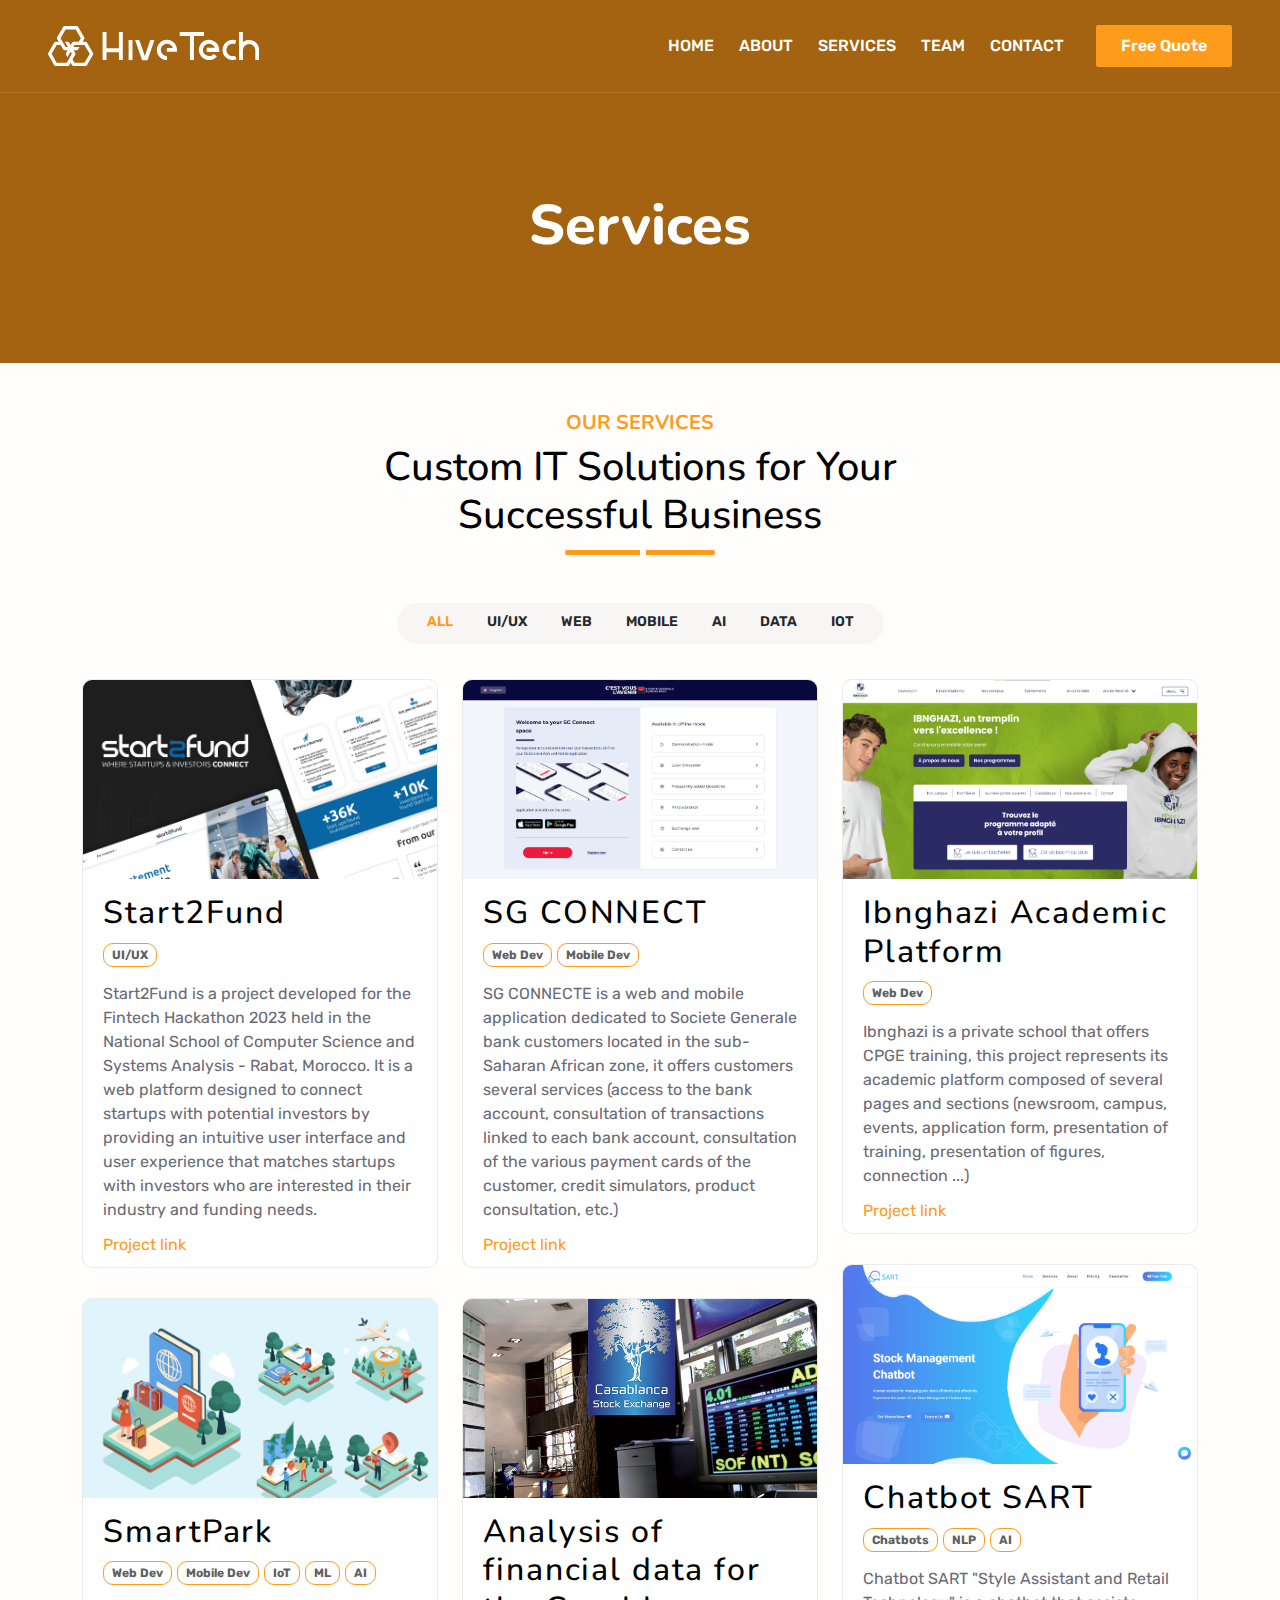
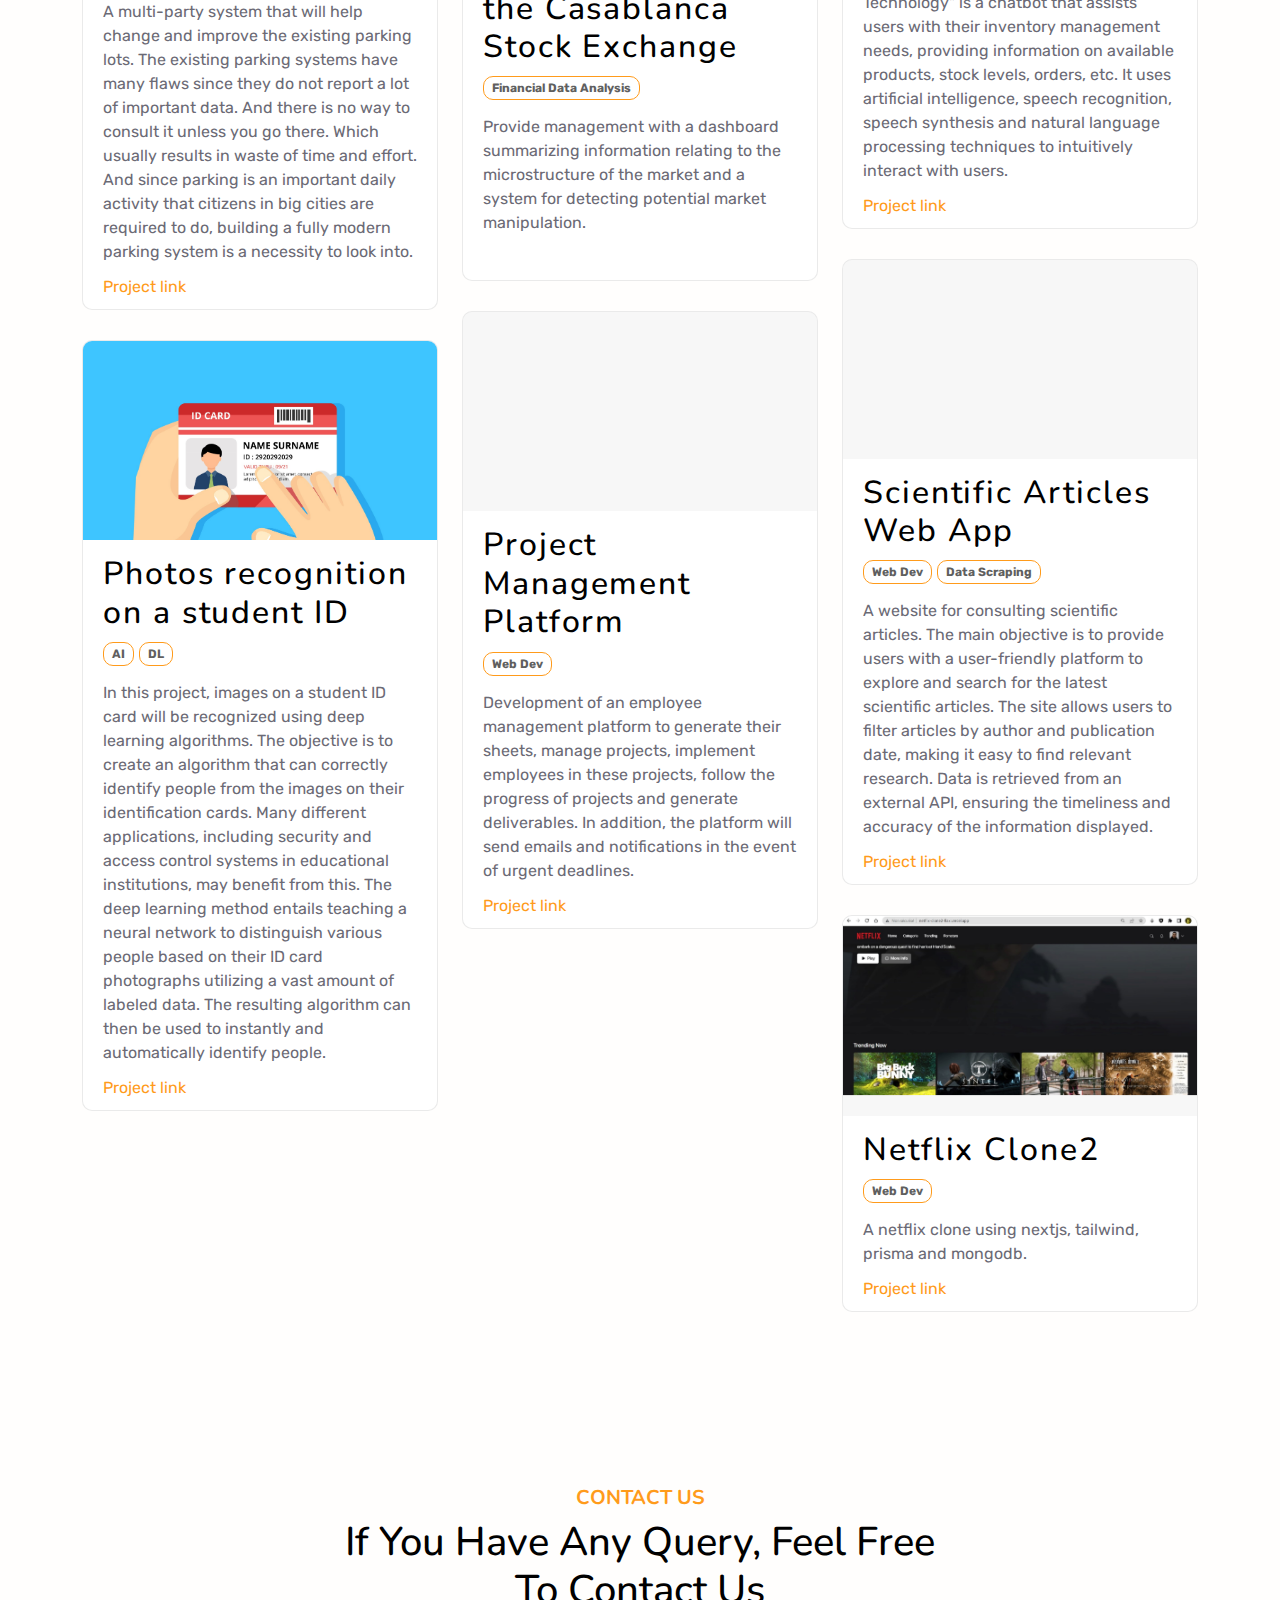
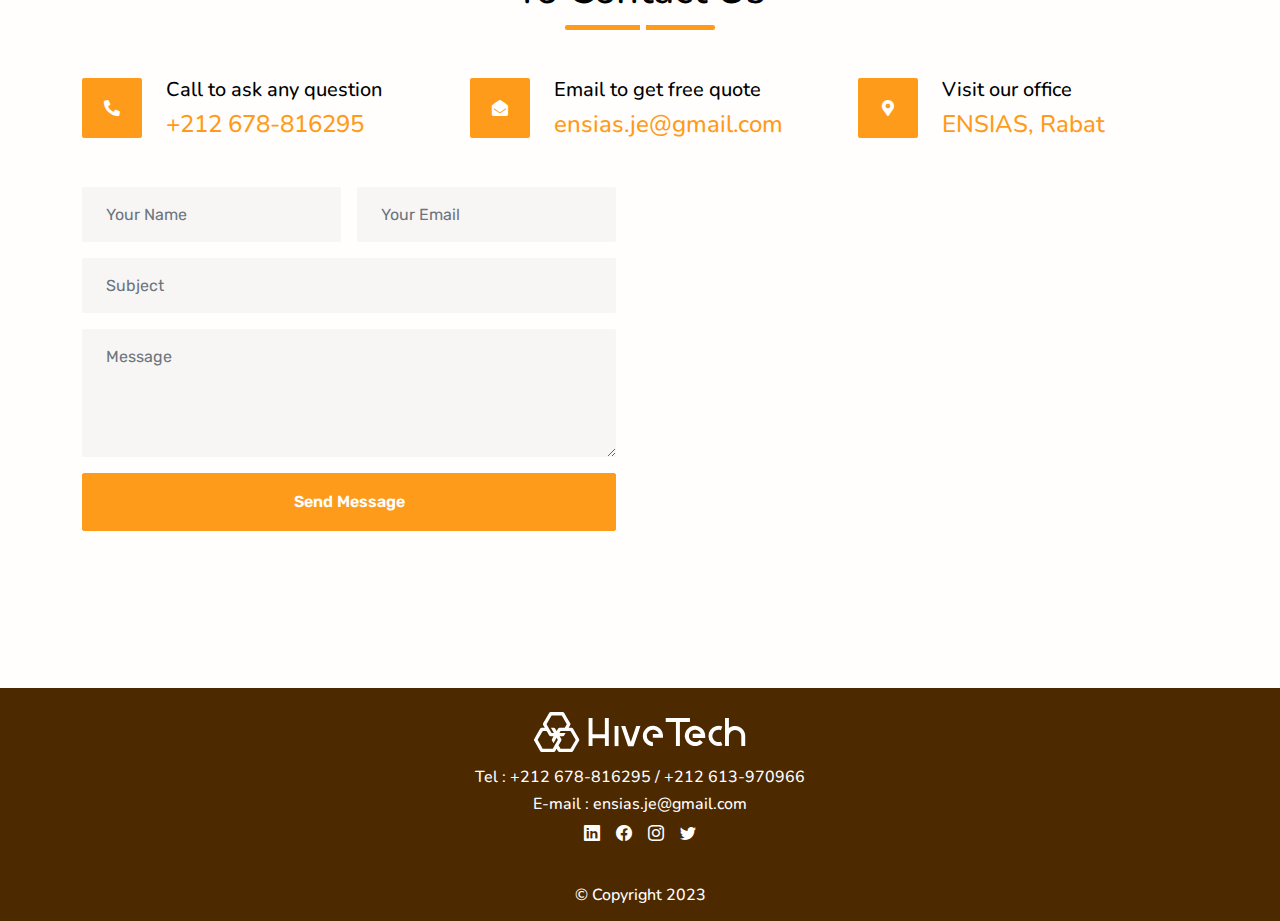
==== commit 15e5b126: "update" ====
--- a/service.html
+++ b/service.html
@@ -203,7 +203,7 @@
                     <article class="service-card">
                         <div class="service-wrapper">
                           <figure>
-                            <img src="" class="img-fluid" alt="" />
+                            <img src="./img/projects/smart-park.jpg" class="img-fluid" alt="" />
                           </figure>
                           <div class="service-body">
                             <h2>SmartPark</h2>
@@ -215,7 +215,7 @@
                                 <div class="tag">AI</div>
                             </div>
                             <p>
-                                A netflix clone using nextjs, tailwind, prisma and mongodb.
+                              A multi-party system that will help change and improve the existing parking lots. The existing parking systems have many flaws since they do not report a lot of important data. And there is no way to consult it unless you go there. Which usually results in waste of time and effort. And since parking is an important daily activity that citizens in big cities are required to do, building a fully modern parking system is a necessity to look into.
                             </p>
                             <a target="_blank" href="" class="read-more">
                                 Project link
@@ -227,29 +227,29 @@
                         </div>
                     </article>
                 </div>
-                <div class="col-lg-4 col-md-6 portfolio-item filter-web">
-                    <article class="service-card">
-                        <div class="service-wrapper">
-                          <figure>
-                            <img src="./img/projects/netflix-clone2.jpeg" class="img-fluid" alt=""/>
-                          </figure>
-                          <div class="service-body">
-                            <h2>Netflix Clone2</h2>
-                            <div class="tags">
-                                <div class="tag">Web Dev</div>
-                            </div>
-                            <p>
-                                A netflix clone using nextjs, tailwind, prisma and mongodb.
-                            </p>
-                            <a target="_blank" href="" class="read-more">
-                                Project link
-                              <svg xmlns="http://www.w3.org/2000/svg" class="icon" viewBox="0 0 20 20" fill="currentColor">
-                                <path fill-rule="evenodd" d="M12.293 5.293a1 1 0 011.414 0l4 4a1 1 0 010 1.414l-4 4a1 1 0 01-1.414-1.414L14.586 11H3a1 1 0 110-2h11.586l-2.293-2.293a1 1 0 010-1.414z" clip-rule="evenodd" />
-                              </svg>
-                            </a>
-                          </div>
-                        </div>
-                    </article>
+                <div class="col-lg-4 col-md-6 portfolio-item filter-data">
+                  <article class="service-card">
+                      <div class="service-wrapper">
+                        <figure>
+                          <img src="./img/projects/stock-exchange-casa.jpg" height="100%" alt="" />
+                        </figure>
+                        <div class="service-body">
+                          <h2>Analysis of financial data for the Casablanca Stock Exchange</h2>
+                          <div class="tags">
+                              <div class="tag">Financial Data Analysis</div>
+                          </div>
+                          <p>
+                              Provide management with a dashboard summarizing information relating to the microstructure of the market and a system for detecting potential market manipulation.
+                          </p>
+                          <!-- <a target="_blank" href="" class="read-more">
+                              Project link
+                            <svg xmlns="http://www.w3.org/2000/svg" class="icon" viewBox="0 0 20 20" fill="currentColor">
+                              <path fill-rule="evenodd" d="M12.293 5.293a1 1 0 011.414 0l4 4a1 1 0 010 1.414l-4 4a1 1 0 01-1.414-1.414L14.586 11H3a1 1 0 110-2h11.586l-2.293-2.293a1 1 0 010-1.414z" clip-rule="evenodd" />
+                            </svg>
+                          </a> -->
+                        </div>
+                      </div>
+                  </article>
                 </div> 
                 <div class="col-lg-4 col-md-6 portfolio-item filter-web filter-data">
                     <article class="service-card">
@@ -307,7 +307,7 @@
                     <article class="service-card">
                         <div class="service-wrapper">
                           <figure>
-                            <img src="" class="img-fluid" alt="" />
+                            <img src="./img/projects/phoro-recognition.jpg" class="img-fluid" alt="" />
                           </figure>
                           <div class="service-body">
                             <h2>Photos recognition on a student ID</h2>
@@ -328,29 +328,29 @@
                         </div>
                     </article>
                 </div>
-                <div class="col-lg-4 col-md-6 portfolio-item filter-data">
-                    <article class="service-card">
-                        <div class="service-wrapper">
-                          <figure>
-                            <img src="./img/projects/stock-exchange-casa.jpg" height="100%" alt="" />
-                          </figure>
-                          <div class="service-body">
-                            <h2>Analysis of financial data for the Casablanca Stock Exchange</h2>
-                            <div class="tags">
-                                <div class="tag">Financial Data Analysis</div>
-                            </div>
-                            <p>
-                                Provide management with a dashboard summarizing information relating to the microstructure of the market and a system for detecting potential market manipulation.
-                            </p>
-                            <!-- <a target="_blank" href="" class="read-more">
-                                Project link
-                              <svg xmlns="http://www.w3.org/2000/svg" class="icon" viewBox="0 0 20 20" fill="currentColor">
-                                <path fill-rule="evenodd" d="M12.293 5.293a1 1 0 011.414 0l4 4a1 1 0 010 1.414l-4 4a1 1 0 01-1.414-1.414L14.586 11H3a1 1 0 110-2h11.586l-2.293-2.293a1 1 0 010-1.414z" clip-rule="evenodd" />
-                              </svg>
-                            </a> -->
-                          </div>
-                        </div>
-                    </article>
+                <div class="col-lg-4 col-md-6 portfolio-item filter-web">
+                  <article class="service-card">
+                      <div class="service-wrapper">
+                        <figure>
+                          <img src="./img/projects/netflix-clone2.jpeg" class="img-fluid" alt=""/>
+                        </figure>
+                        <div class="service-body">
+                          <h2>Netflix Clone2</h2>
+                          <div class="tags">
+                              <div class="tag">Web Dev</div>
+                          </div>
+                          <p>
+                              A netflix clone using nextjs, tailwind, prisma and mongodb.
+                          </p>
+                          <a target="_blank" href="" class="read-more">
+                              Project link
+                            <svg xmlns="http://www.w3.org/2000/svg" class="icon" viewBox="0 0 20 20" fill="currentColor">
+                              <path fill-rule="evenodd" d="M12.293 5.293a1 1 0 011.414 0l4 4a1 1 0 010 1.414l-4 4a1 1 0 01-1.414-1.414L14.586 11H3a1 1 0 110-2h11.586l-2.293-2.293a1 1 0 010-1.414z" clip-rule="evenodd" />
+                            </svg>
+                          </a>
+                        </div>
+                      </div>
+                  </article>
                 </div>
 
       
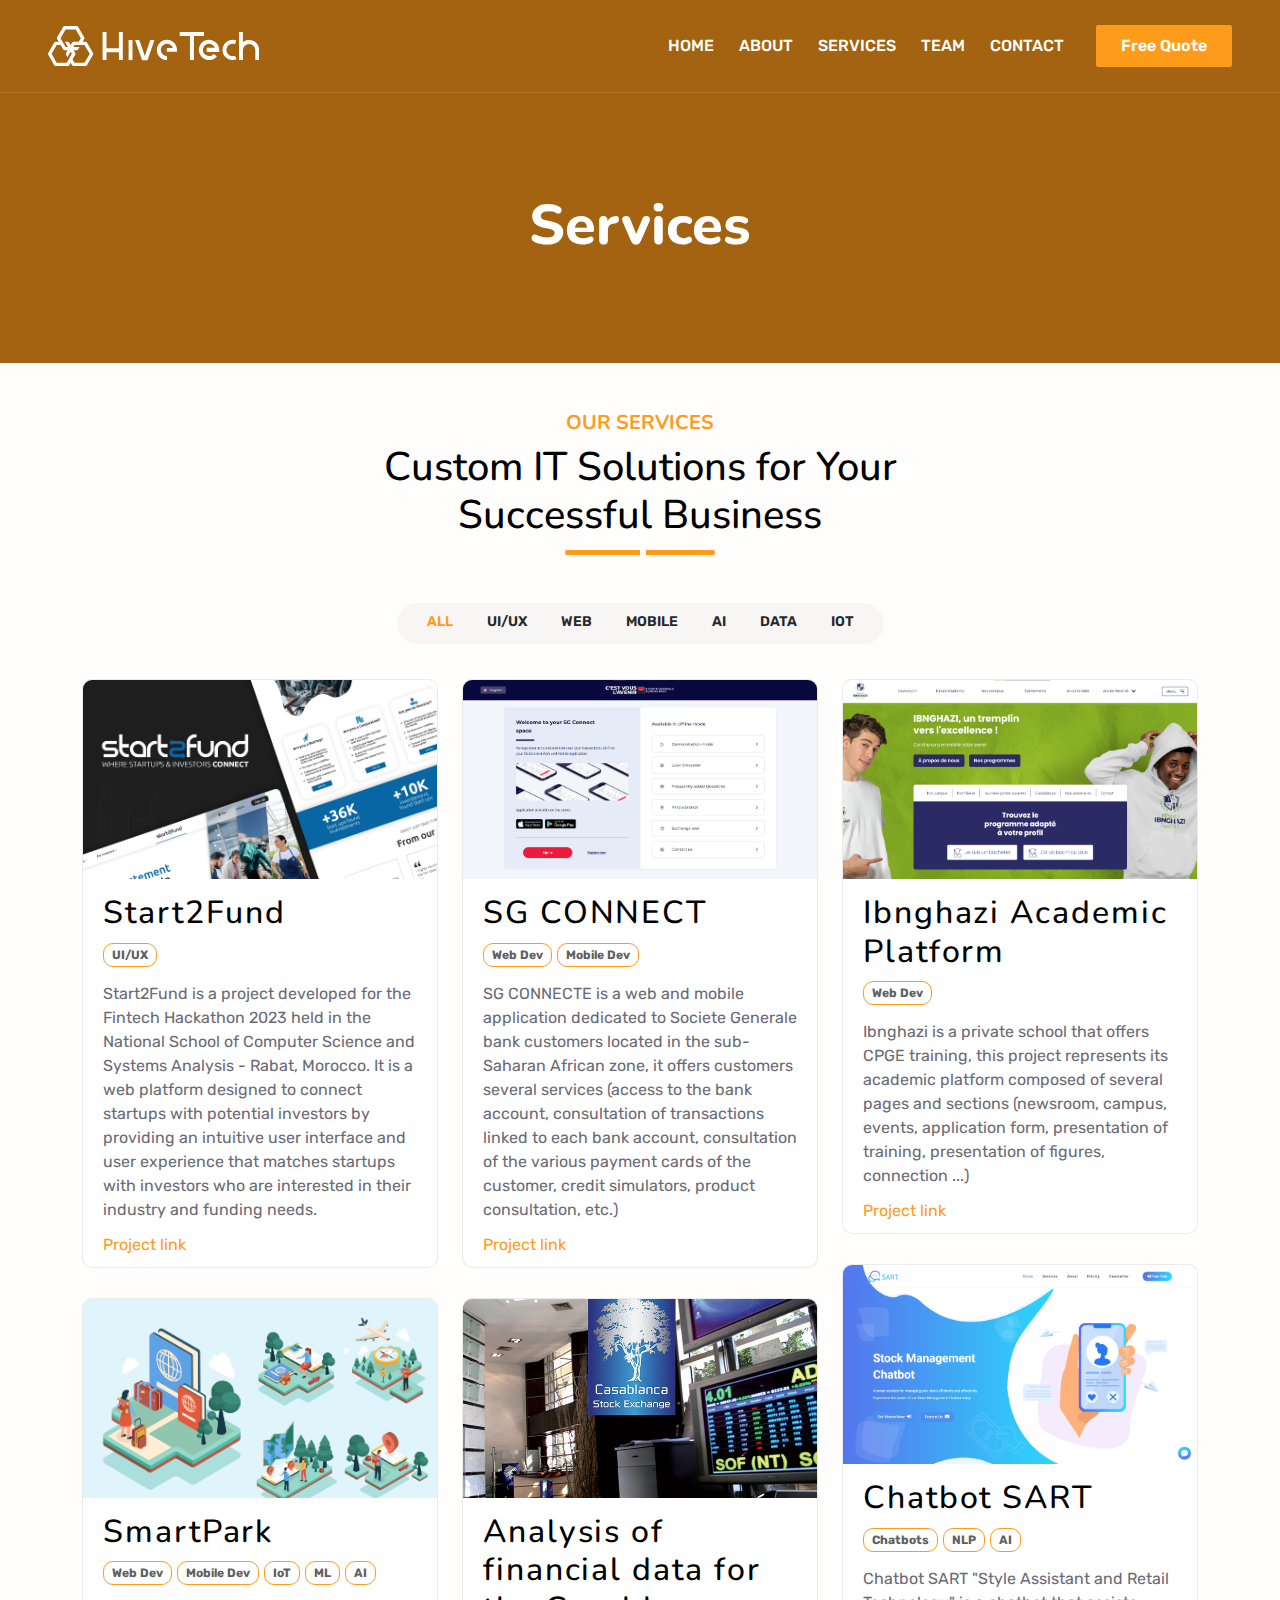
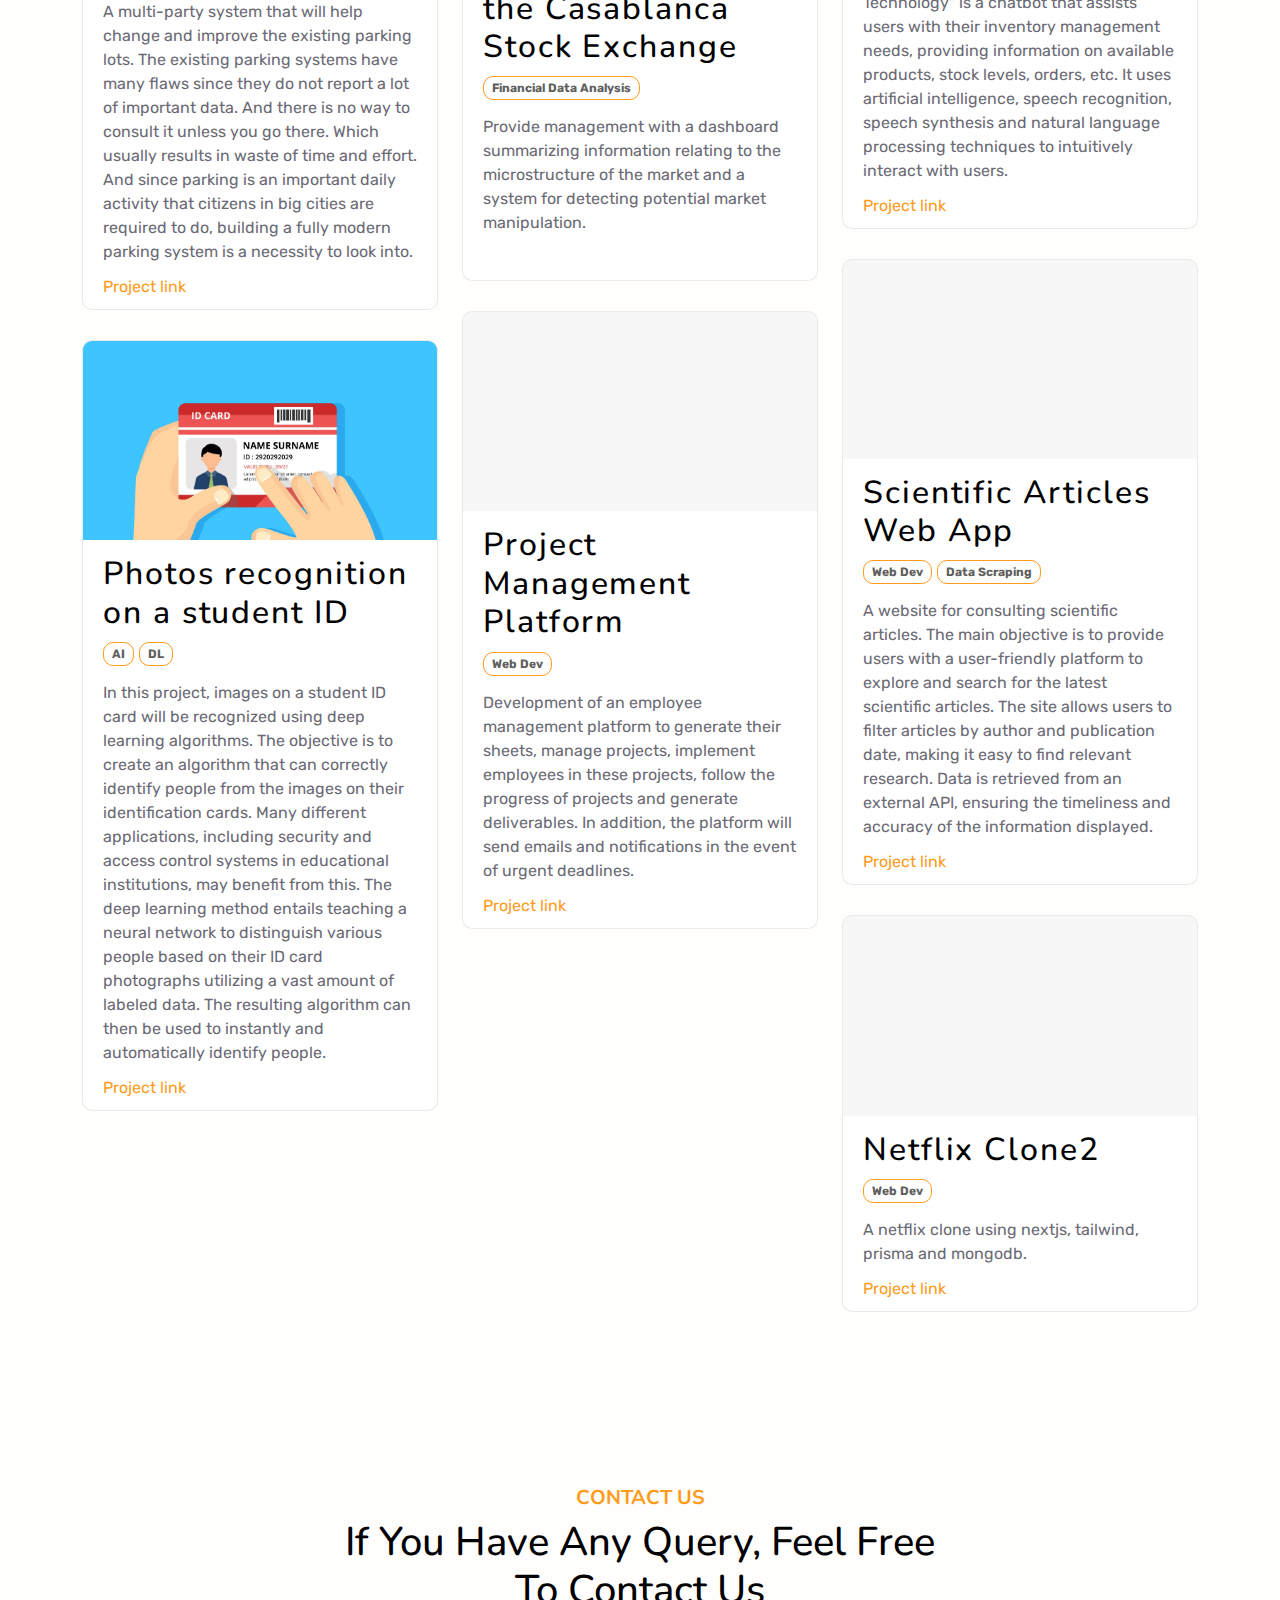
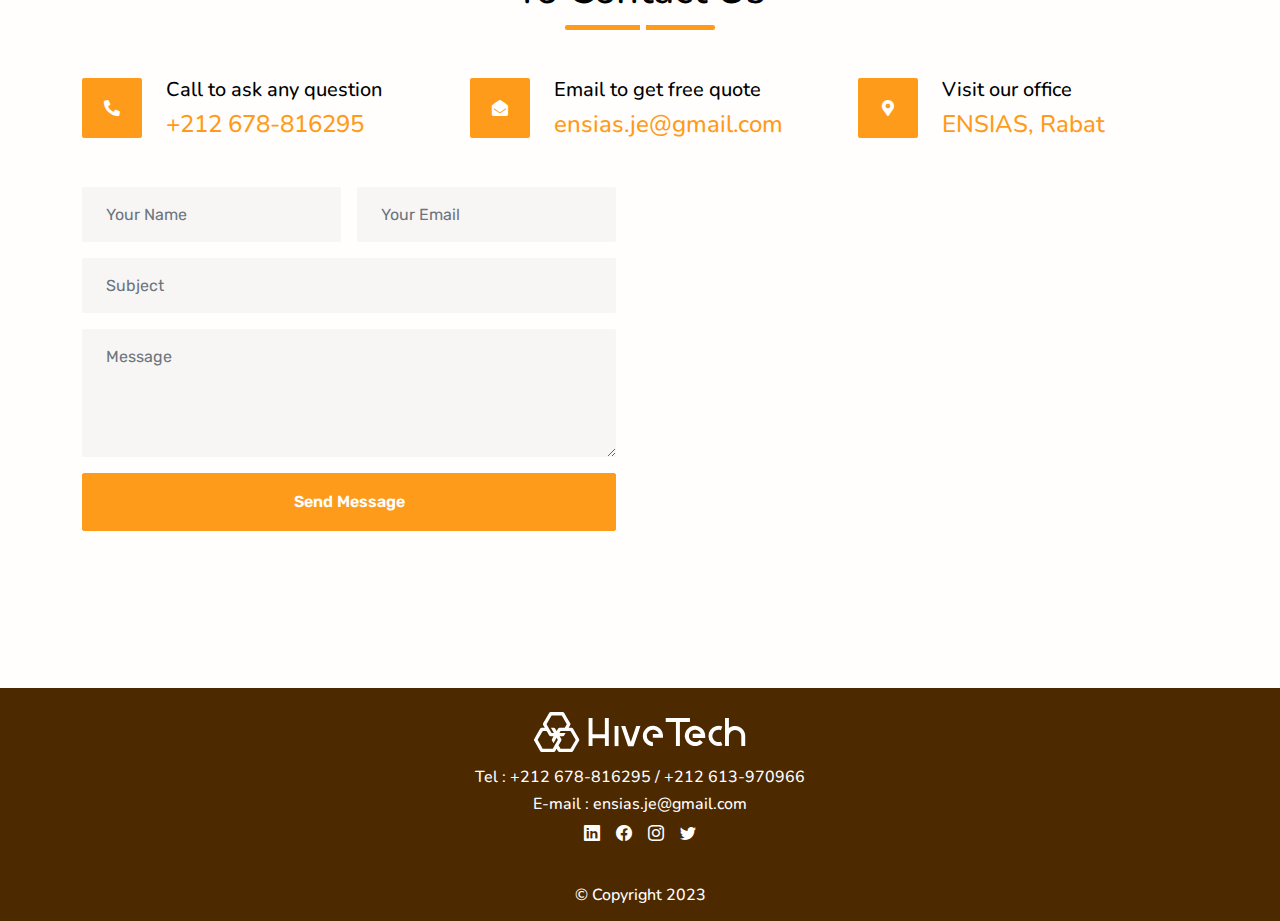
==== commit b6cc0767: "update" ====
--- a/service.html
+++ b/service.html
@@ -280,7 +280,7 @@
                     <article class="service-card">
                         <div class="service-wrapper">
                           <figure>
-                            <img src="" class="img-fluid" alt="" />
+                            <img src="./img/projects/project-management.jpg" class="img-fluid" alt="" />
                           </figure>
                           <div class="service-body">
                             <h2>Project Management Platform</h2>
@@ -332,7 +332,7 @@
                   <article class="service-card">
                       <div class="service-wrapper">
                         <figure>
-                          <img src="./img/projects/netflix-clone2.jpeg" class="img-fluid" alt=""/>
+                          <img src="" class="img-fluid" alt=""/>
                         </figure>
                         <div class="service-body">
                           <h2>Netflix Clone2</h2>
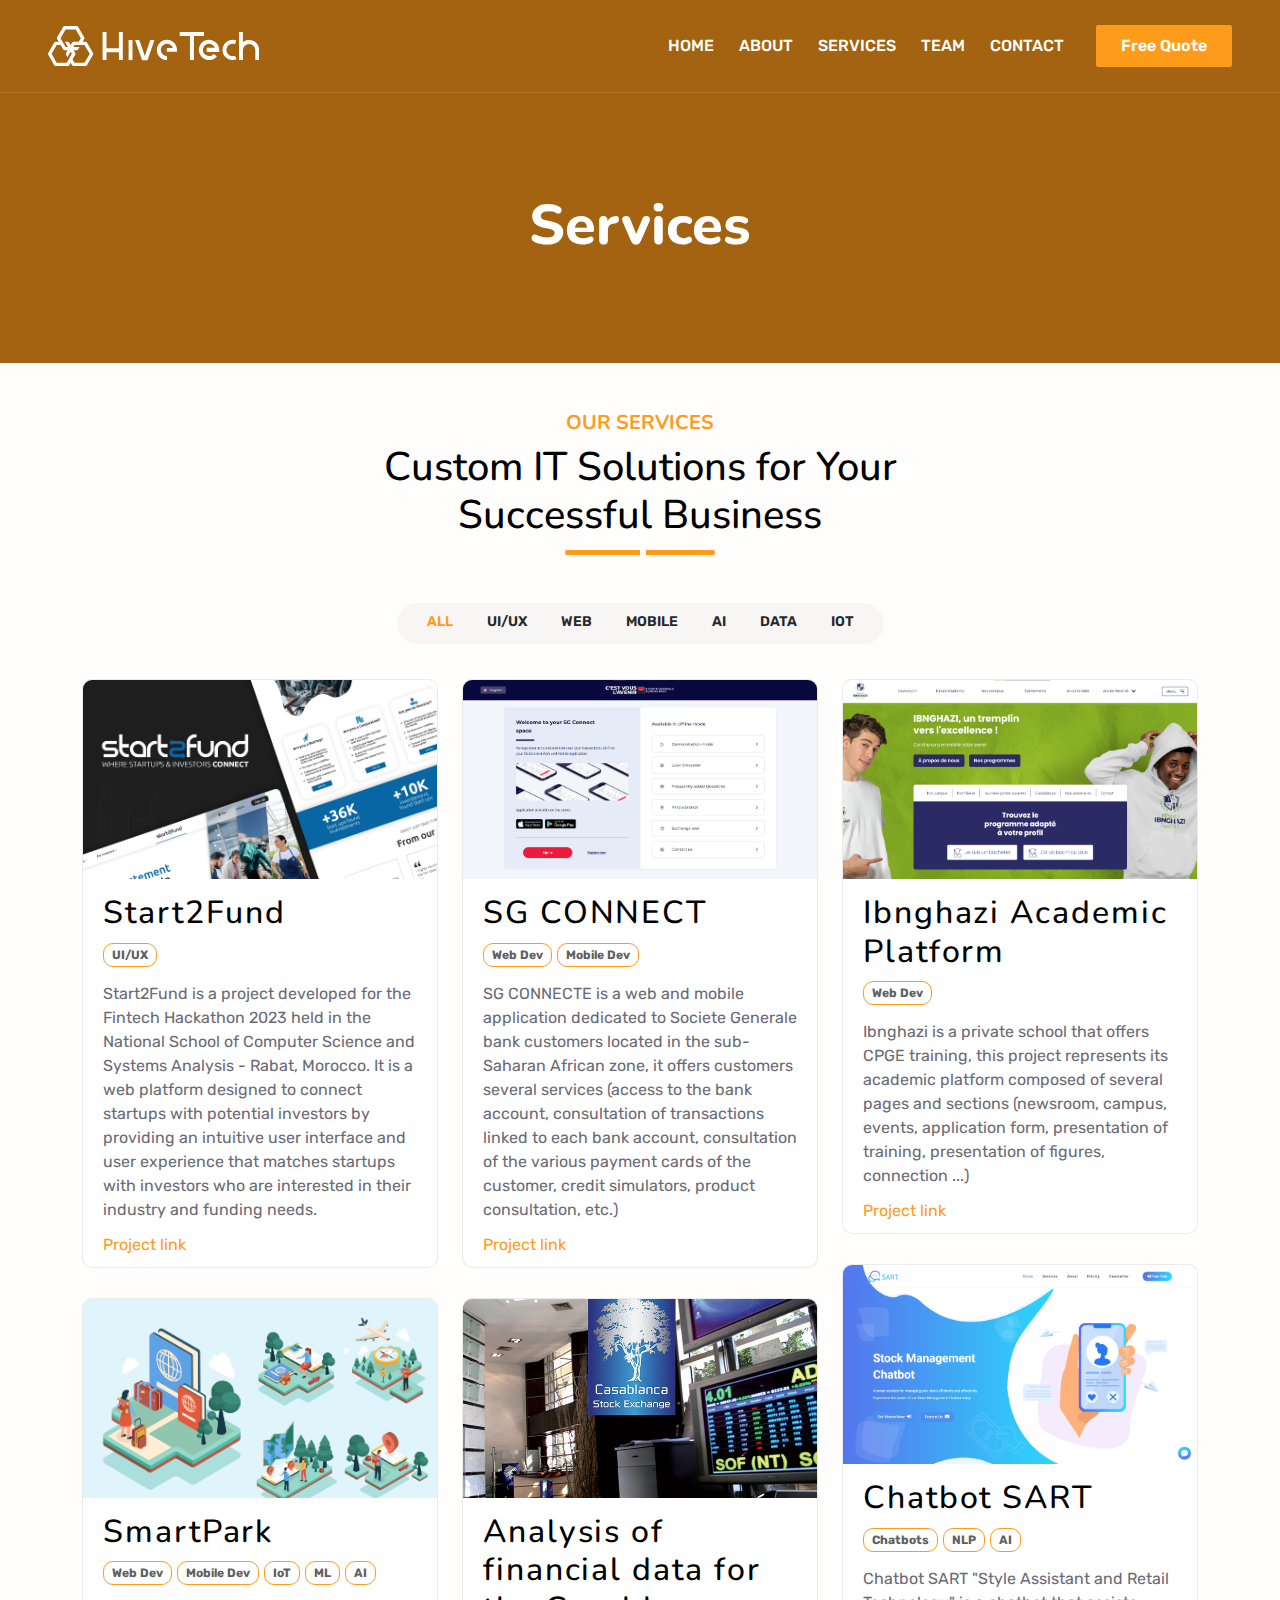
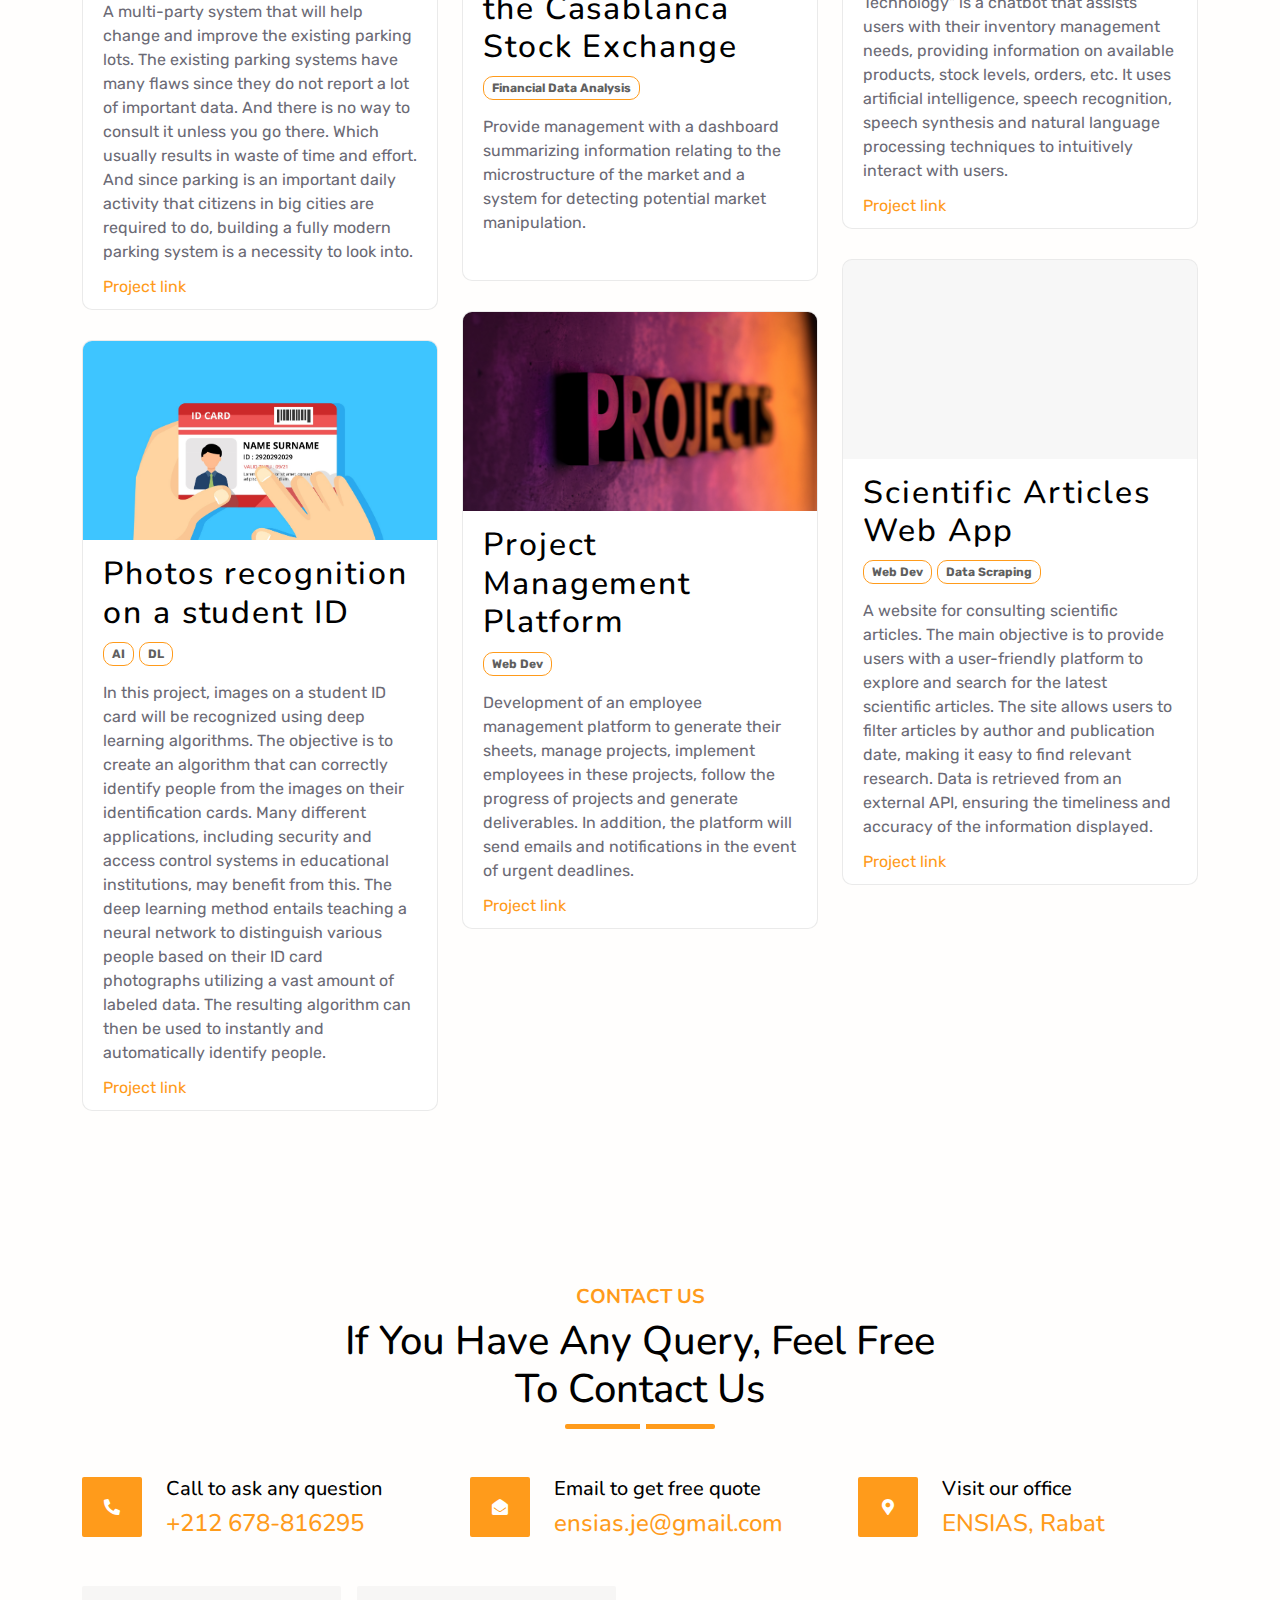
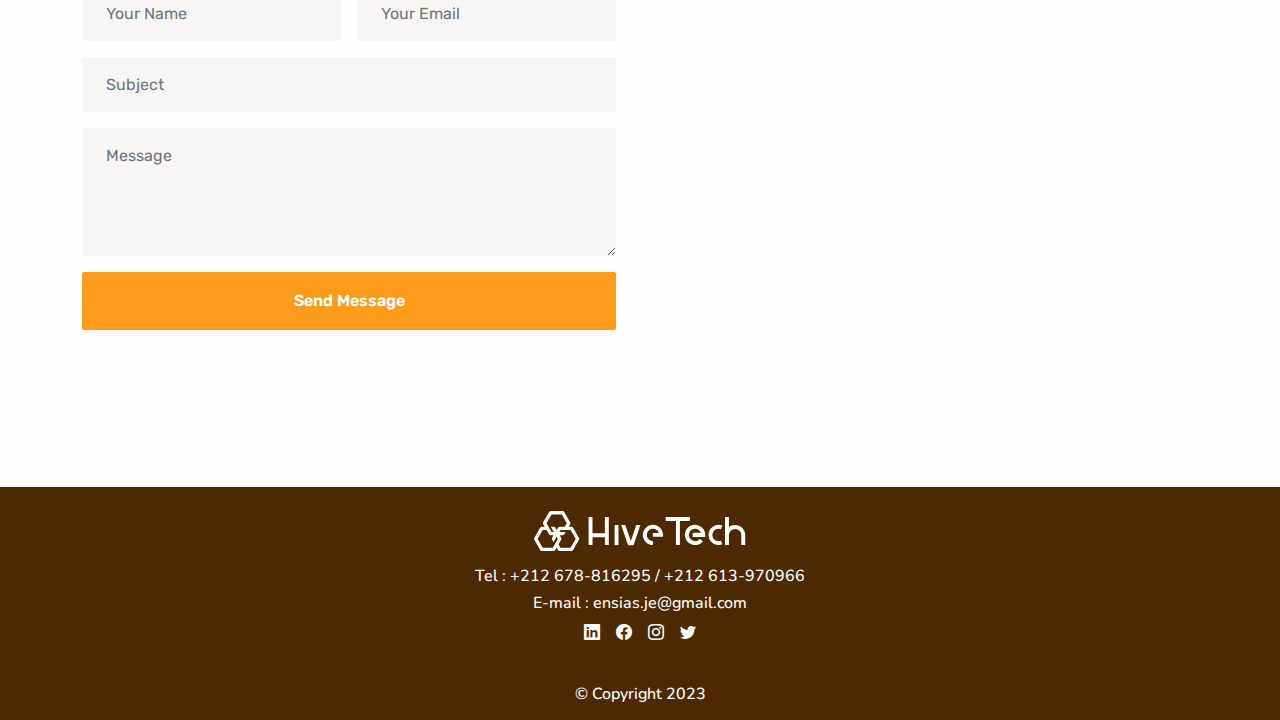
==== commit 82346bb9: "update" ====
--- a/service.html
+++ b/service.html
@@ -328,7 +328,7 @@
                         </div>
                     </article>
                 </div>
-                <div class="col-lg-4 col-md-6 portfolio-item filter-web">
+                <!-- <div class="col-lg-4 col-md-6 portfolio-item filter-web">
                   <article class="service-card">
                       <div class="service-wrapper">
                         <figure>
@@ -351,7 +351,7 @@
                         </div>
                       </div>
                   </article>
-                </div>
+                </div> -->
 
       
             </div>
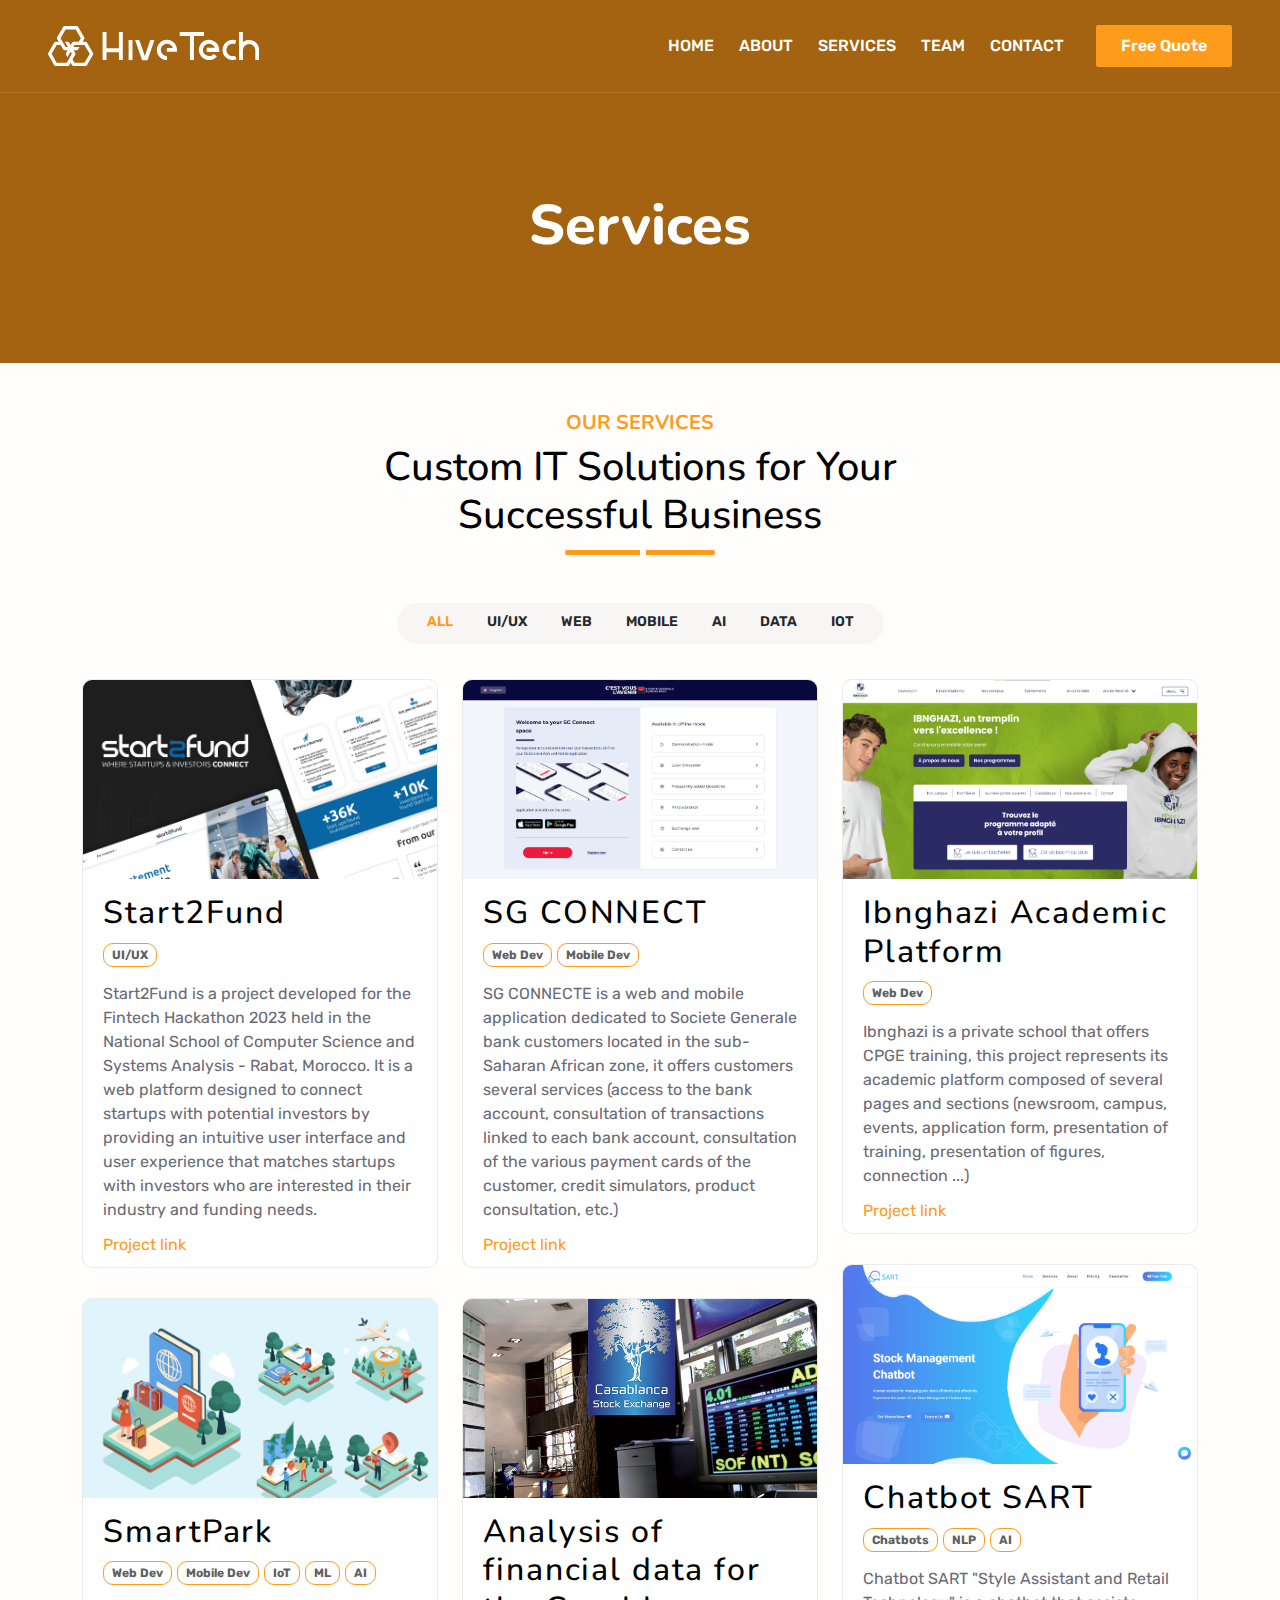
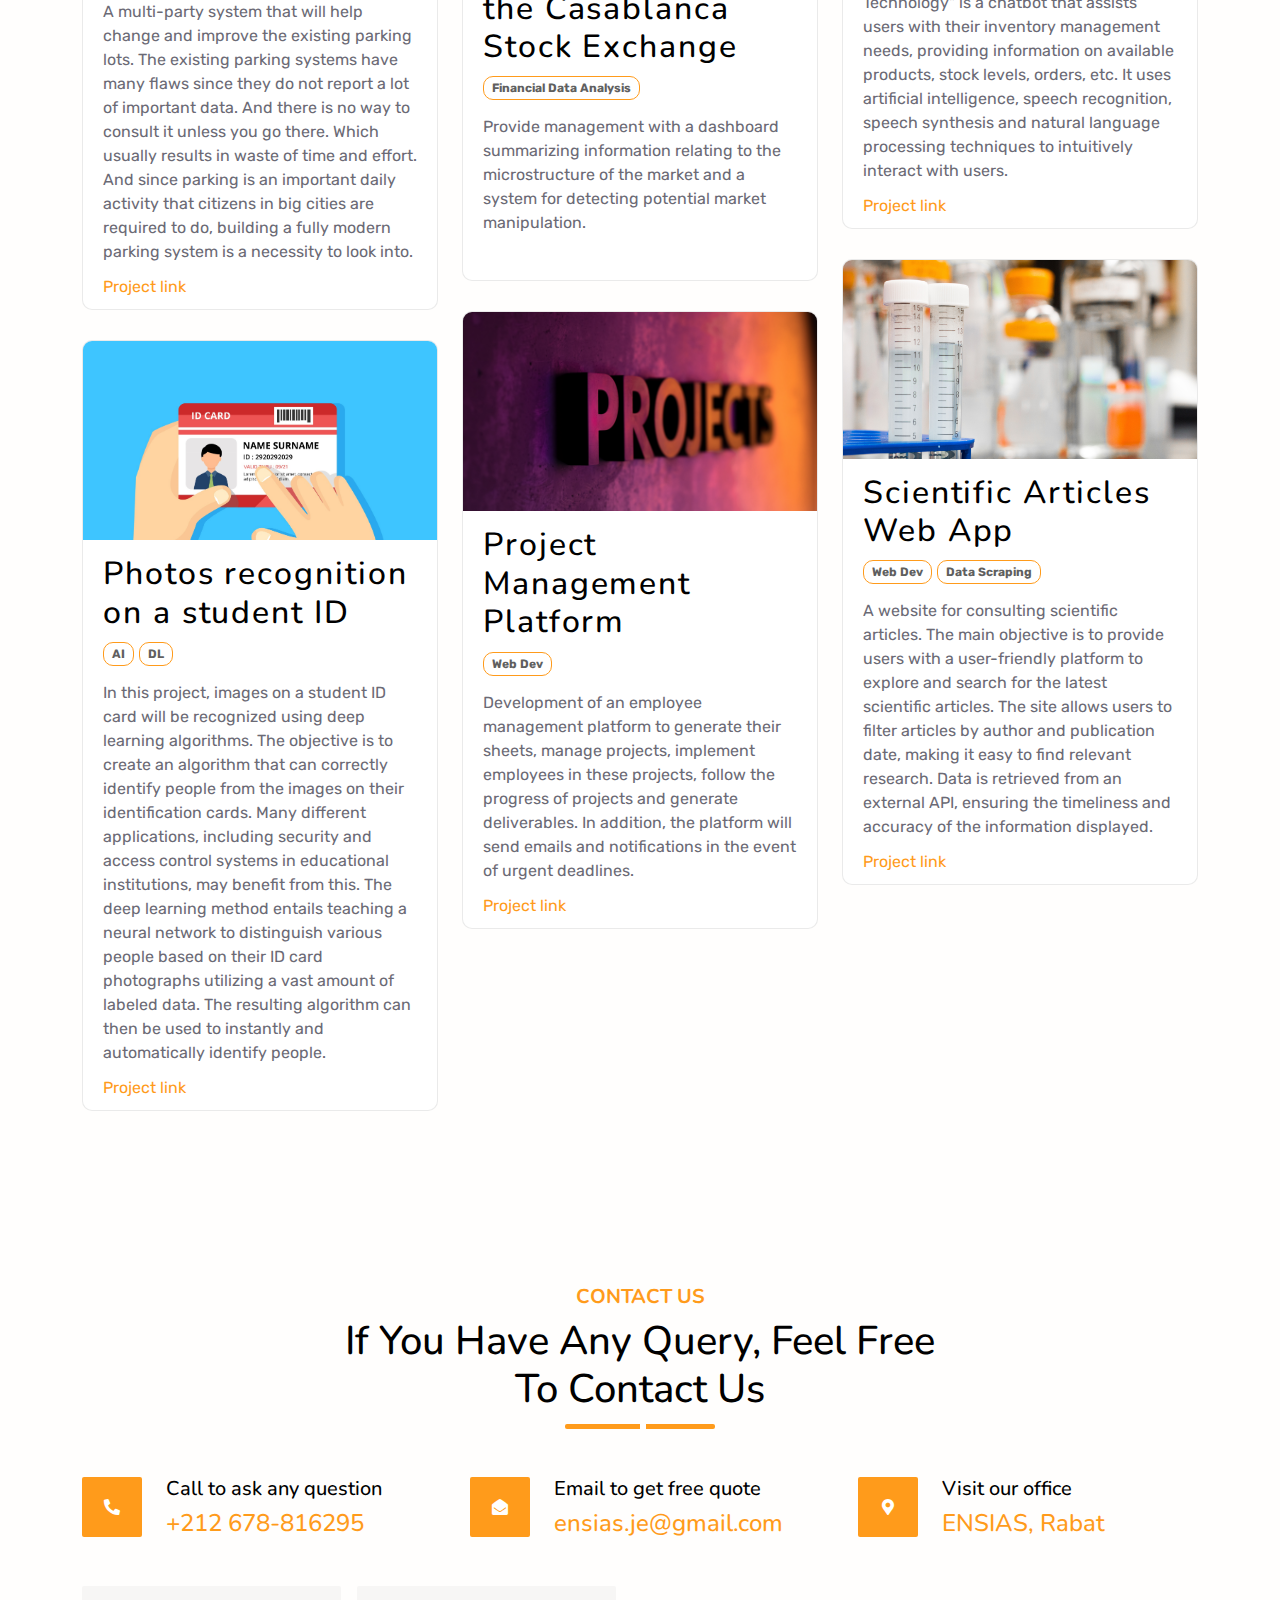
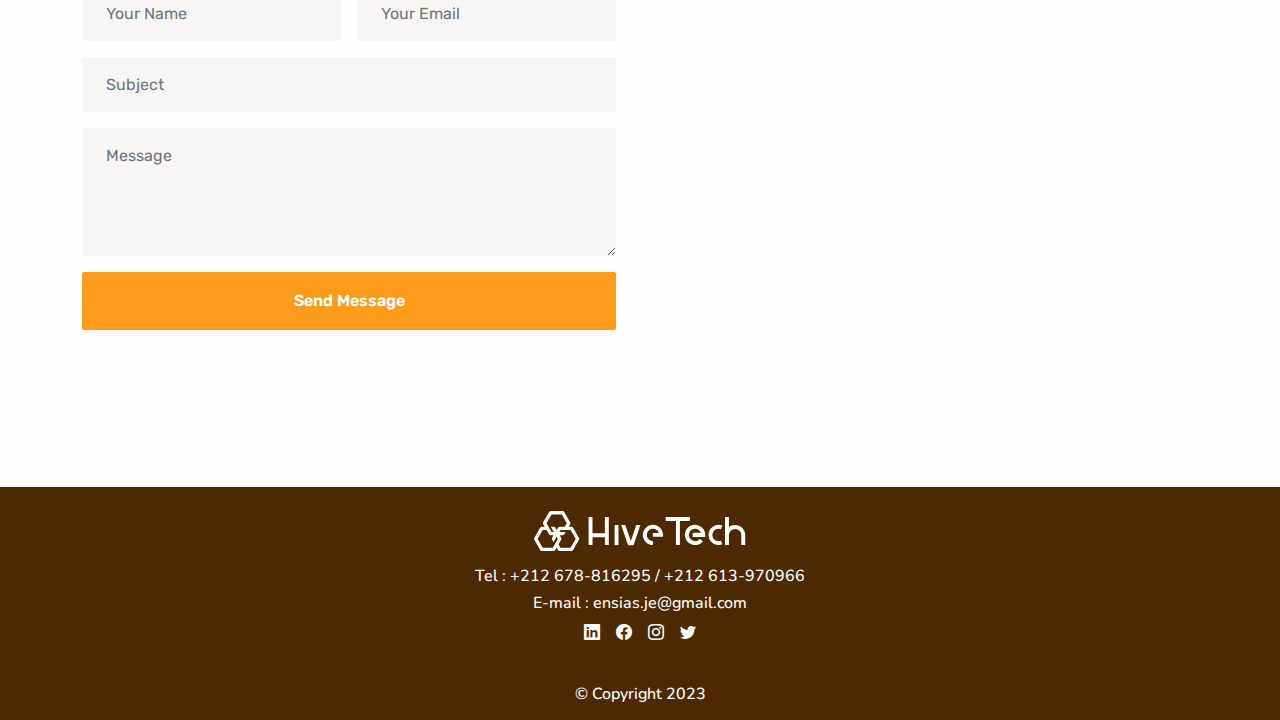
==== commit ded70339: "update" ====
--- a/service.html
+++ b/service.html
@@ -255,7 +255,7 @@
                     <article class="service-card">
                         <div class="service-wrapper">
                           <figure>
-                            <img src="" class="img-fluid" alt="" />
+                            <img src="./img/projects/science.jpg" class="img-fluid" alt="" />
                           </figure>
                           <div class="service-body">
                             <h2>Scientific Articles Web App</h2>
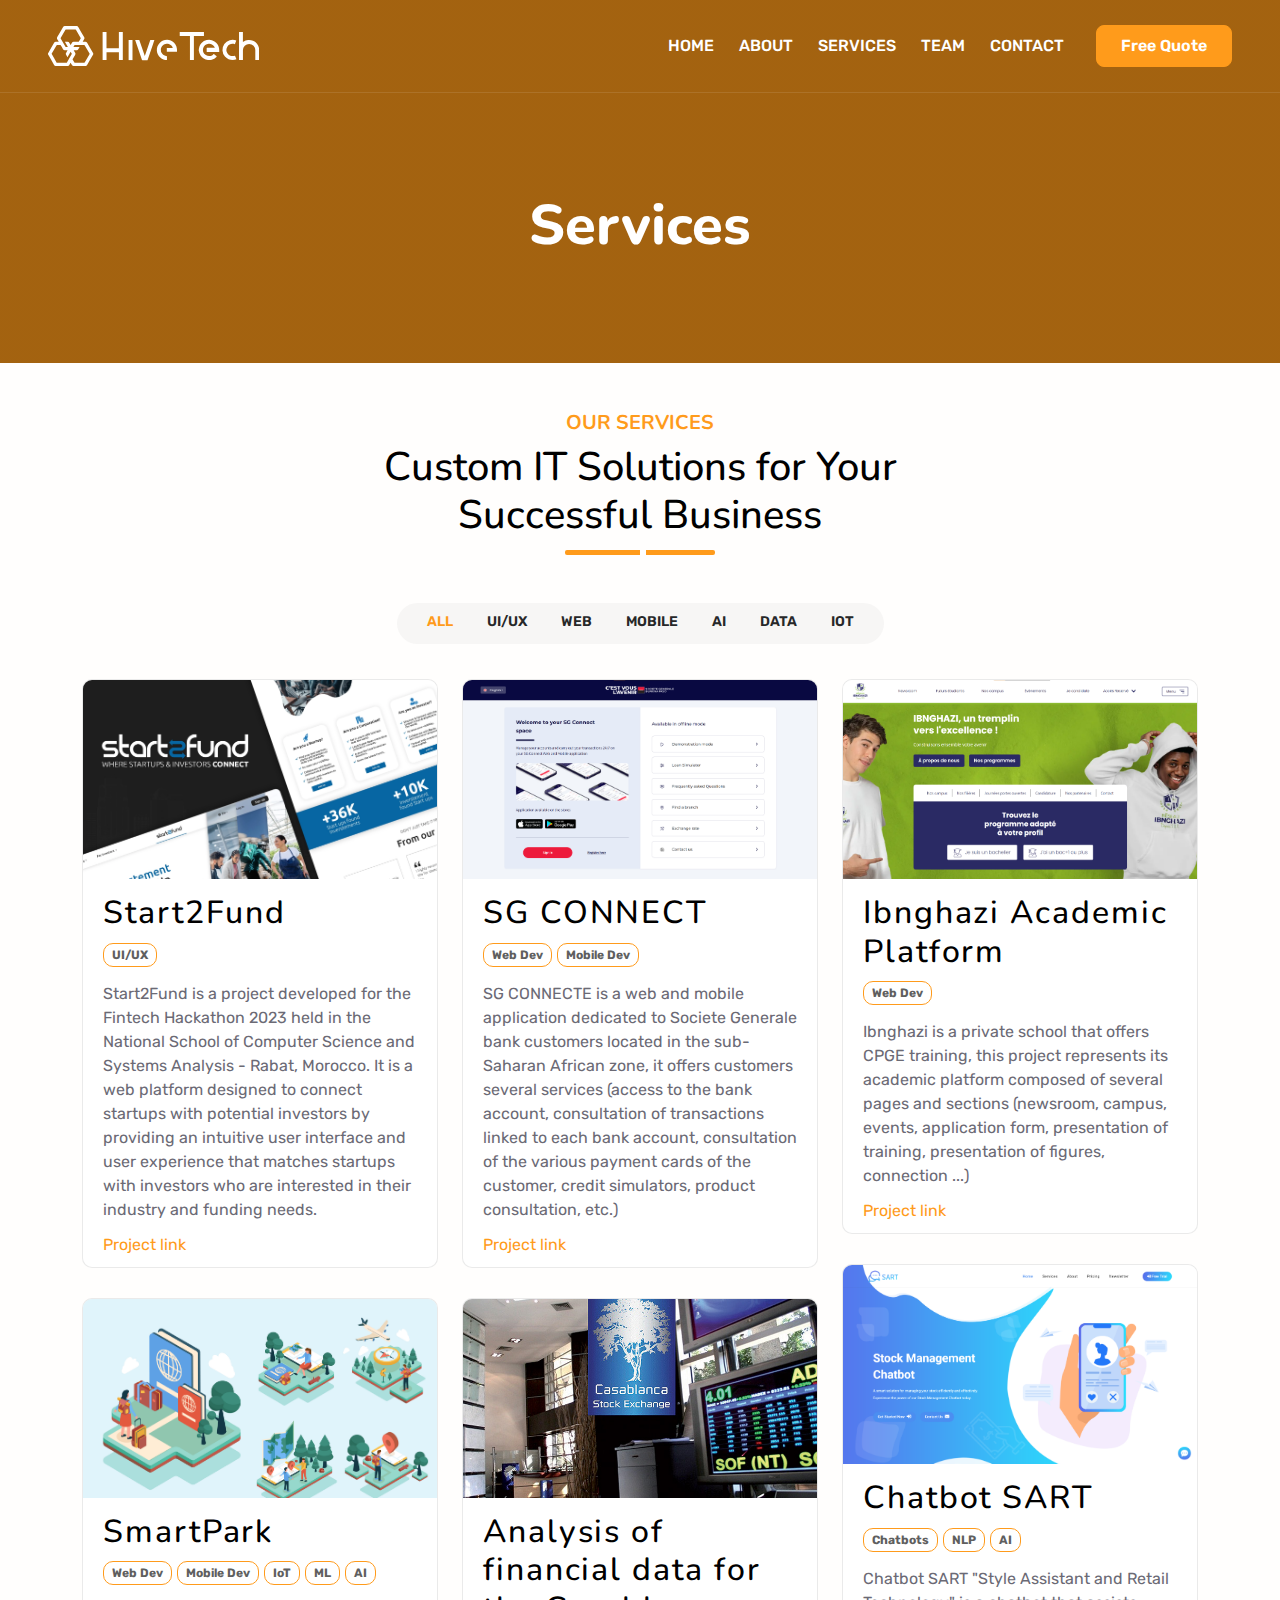
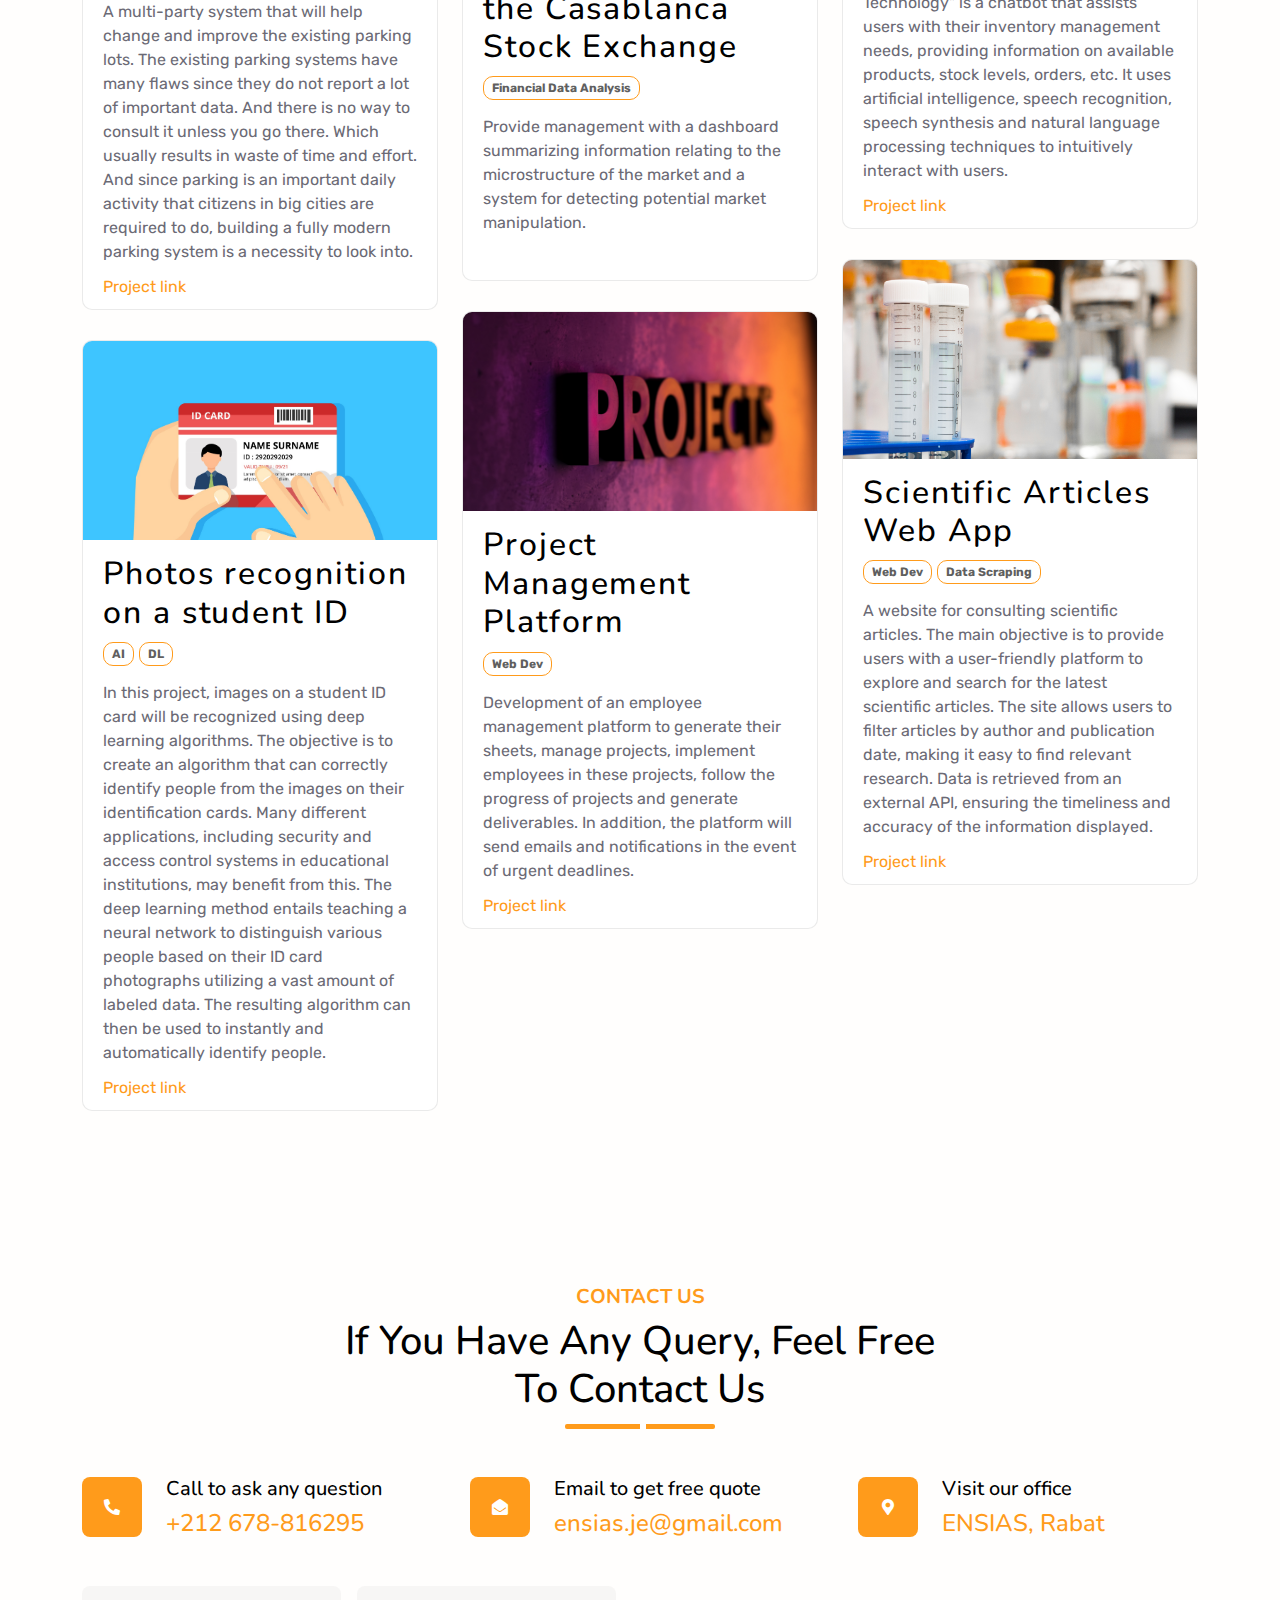
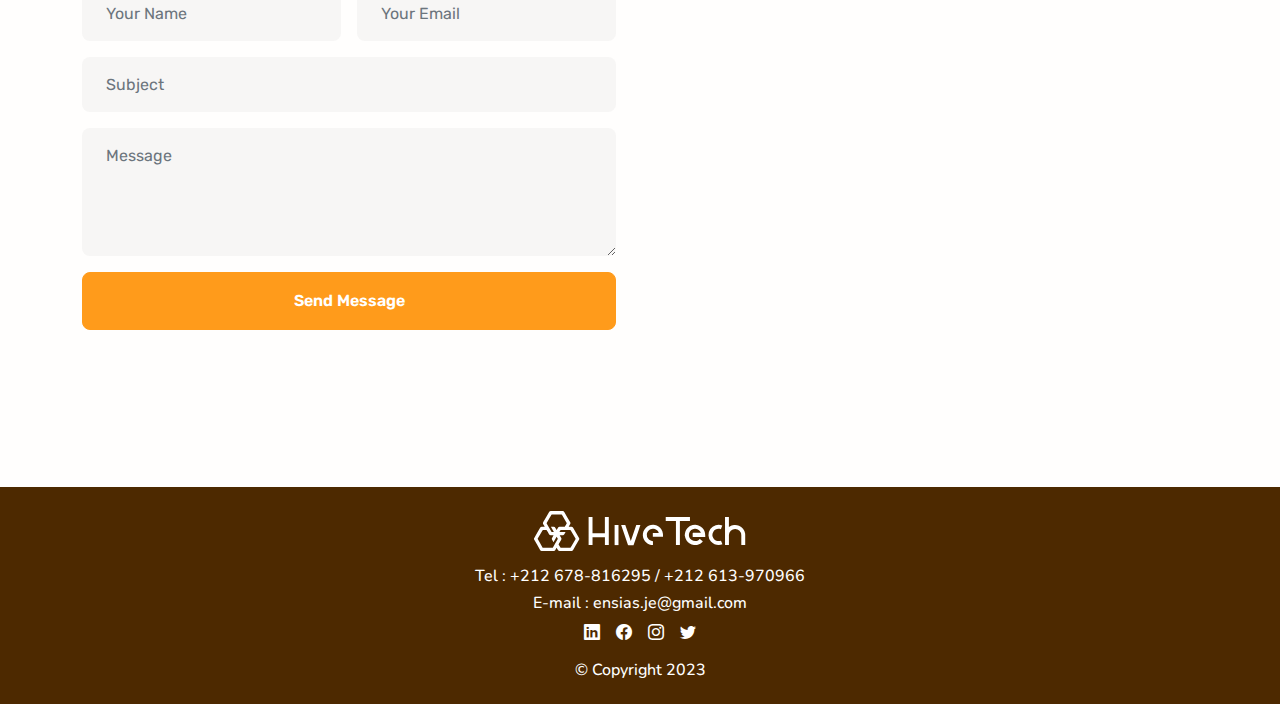
==== commit 169d2b48: "update" ====
--- a/service.html
+++ b/service.html
@@ -430,16 +430,16 @@
                   <form class="contact-form" action="https://formsubmit.co/de69fb7d37dea7cf9a38641481b0f41a" method="POST">
                       <div class="row g-3">
                           <div class="col-md-6">
-                              <input name="name" type="text" class="form-control border-0 bg-light px-4" placeholder="Your Name" style="height: 55px;" required>
+                              <input name="name" type="text" class="form-control rounded border-0 bg-light px-4" placeholder="Your Name" style="height: 55px;" required>
                           </div>
                           <div class="col-md-6">
-                              <input name="email" type="email" class="form-control border-0 bg-light px-4" placeholder="Your Email" style="height: 55px;" required>
+                              <input name="email" type="email" class="form-control rounded border-0 bg-light px-4" placeholder="Your Email" style="height: 55px;" required>
                           </div>
                           <div class="col-12">
-                              <input name="subject" type="text" class="form-control border-0 bg-light px-4" placeholder="Subject" style="height: 55px;" required>
+                              <input name="subject" type="text" class="form-control rounded border-0 bg-light px-4" placeholder="Subject" style="height: 55px;" required>
                           </div>
                           <div class="col-12">
-                              <textarea name="message" class="form-control border-0 bg-light px-4 py-3" rows="4" placeholder="Message" required></textarea>
+                              <textarea name="message" class="form-control rounded border-0 bg-light px-4 py-3" rows="4" placeholder="Message" required></textarea>
                           </div>
                           <div class="col-12">
                               <button class="btn btn-primary w-100 py-3" type="submit">Send Message</button>
@@ -461,32 +461,32 @@
 
     <!-- Footer Start -->
     <div class="container-fluid bg-dark text-light mt-5 wow fadeInUp" data-wow-delay="0.1s">
-        <div class="container">
-            <div class="col-12 footer-about">
-                <div class="d-flex flex-column align-items-center justify-content-center text-center h-100 p-2">
-                    <a href="index.html" class="mt-3">
-                        <svg class="hive-logo" data-name="Layer 1" height="40px" xmlns="http://www.w3.org/2000/svg" viewBox="0 0 563.17 106.65" style="fill:white"><title>HiveTech Web Logo</title><path d="M71.58,462.62c-1.2,2.08-2.35,3.93-3.36,5.84a5.27,5.27,0,0,1-5.13,2.93H32.61a5.42,5.42,0,0,1-5.14-2.92c-5.12-9-10.31-17.89-15.47-26.84a4.94,4.94,0,0,1,0-5.21c5.18-9,10.41-18,15.59-27.07a5.15,5.15,0,0,1,4.86-2.69c2.39,0,4.77,0,7.44,0-1.26-2.2-2.32-4.22-3.55-6.14a5.94,5.94,0,0,1,0-6.83Q43.87,380.9,51.19,368a5.84,5.84,0,0,1,5.61-3.24q15,0,30,0a5.78,5.78,0,0,1,5.53,3.18c5,8.79,10.06,17.53,15.14,26.27a5.38,5.38,0,0,1,0,5.9c-1.25,2.09-2.43,4.22-3.73,6.47.51,0,.88.09,1.26.09,2,0,3.92,0,5.88,0a5,5,0,0,1,4.67,2.57q7.89,13.71,15.8,27.41a4.69,4.69,0,0,1-.06,4.86c-5.23,9.1-10.5,18.19-15.73,27.29a4.89,4.89,0,0,1-4.53,2.58q-15.63,0-31.26,0a4.91,4.91,0,0,1-4.61-2.67C74,466.72,72.84,464.78,71.58,462.62Zm0-47.21c1.15-2,2.28-3.73,3.21-5.59a5.5,5.5,0,0,1,5.5-3.18c4,.05,8,0,12,0a1.94,1.94,0,0,0,1.43-.77c1.61-2.64,3.15-5.32,4.65-8a1.66,1.66,0,0,0,0-1.38q-6.29-11-12.68-21.95a1.83,1.83,0,0,0-1.31-.75q-12.68-.06-25.36,0a1.63,1.63,0,0,0-1.22.69q-6.42,11-12.74,22.06a1.51,1.51,0,0,0,0,1.28Q51.44,408.89,57.88,420a1.31,1.31,0,0,0,.87.62c1.76.05,3.53,0,5.51,0l-8-13.93c2.39,0,4.52,0,6.64,0a5.47,5.47,0,0,1,5.5,3.19C69.33,411.69,70.45,413.44,71.58,415.41Zm-8.13,14.11c-2.44,0-4.61,0-6.78,0a5.49,5.49,0,0,1-5.34-3c-1.84-3.37-3.82-6.65-5.72-10a1.5,1.5,0,0,0-1.51-.94c-3,.05-5.93,0-8.89.05a2,2,0,0,0-1.38.83q-6.37,10.89-12.61,21.84a1.61,1.61,0,0,0,0,1.37q6.31,11.07,12.73,22.07a1.62,1.62,0,0,0,1.21.7q12.67.06,25.36,0a1.65,1.65,0,0,0,1.24-.65q6.45-11.06,12.81-22.17a1.16,1.16,0,0,0,.15-.92c-1-1.78-2-3.51-3.12-5.46l-8.45,14.69c-1.17-2-2.18-3.9-3.31-5.69a5.64,5.64,0,0,1,0-6.48C61,433.8,62.14,431.78,63.45,429.52Zm16.28,0c1.35,2.35,2.56,4.5,3.81,6.62a5.31,5.31,0,0,1,0,5.79c-2.11,3.61-4.17,7.25-6.29,10.85a1.5,1.5,0,0,0,0,1.76c1.4,2.31,2.73,4.67,4,7a1.52,1.52,0,0,0,1.52.93q12.55,0,25.11,0a1.55,1.55,0,0,0,1.53-.92q6.21-10.81,12.46-21.62a1.55,1.55,0,0,0,.08-1.78c-4.21-7.22-8.37-14.48-12.6-21.7a1.94,1.94,0,0,0-1.38-.84c-8.42-.05-16.83,0-25.25,0-.33,0-.84,0-1,.19-1,1.52-1.85,3.08-2.91,4.88H95.52c-1.07,1.87-2.16,3.51-3,5.27-1.29,2.73-3.42,3.73-6.33,3.6C84.12,429.44,82,429.52,79.73,429.52Z" transform="translate(-11.26 -364.74)"/><path d="M156.88,380.61h10.36V423.9h33V380.66h10.44v75H200.31V434.57h-33v21H156.88Z" transform="translate(-11.26 -364.74)"/><path d="M520.58,380.62h10.35v26.85c.49-.3.82-.48,1.12-.69a27,27,0,0,1,42,17.5,21.73,21.73,0,0,1,.34,3.51c0,9,0,18,0,26.94v.87H564v-1.38c0-8.37,0-16.74,0-25.11a16.48,16.48,0,1,0-33-.28c0,8.41,0,16.82,0,25.24v1.53H520.58Z" transform="translate(-11.26 -364.74)"/><path d="M456.21,422.72a38.68,38.68,0,0,0-2.3-3.88c-3.59-4.7-8.39-7.13-14.3-6.56-6.91.66-12.78,5-14.7,12.06A15.86,15.86,0,0,0,432,442.23c4,2.52,8.29,3.54,13,2.31a15.78,15.78,0,0,0,6.83-3.92c1.56-1.47,1.56-1.47,3.16-.15q2.64,2.14,5.26,4.31c1.14.94,1.14,1.32.11,2.41a26,26,0,0,1-12.46,7.53,24.69,24.69,0,0,1-4.44.68,45,45,0,0,1-5.69,0c-8.59-.55-14.93-5-19.73-11.81a25.73,25.73,0,0,1-4.28-11.25,15.56,15.56,0,0,1-.59-3.15c.53-7.06,2.58-13.54,7.53-18.85a26.24,26.24,0,0,1,13.63-8,26.69,26.69,0,0,1,20.85,3.5,25.7,25.7,0,0,1,12,17.49c.55,3,.52,6.15.78,9.23.08,1-.35,1.3-1.29,1.29-3,0-6.1,0-9.15,0l-21.19,0c-1.92,0-2-.15-2-2.1,0-2.14,0-4.27,0-6.41,0-2.32.12-2.48,2.38-2.48h17.52C454.69,422.81,455.24,422.77,456.21,422.72Z" transform="translate(-11.26 -364.74)"/><path d="M389.72,391.17H362.51V380.68h64.55V391.2H400.23v64.45H389.72Z" transform="translate(-11.26 -364.74)"/><path d="M328.47,455.56c-12,.18-26-10.09-27-25.11a27.23,27.23,0,0,1,27.68-28.84c12.3.29,28.15,10.32,26.15,32H328.06V423.26h15.77c-1-6.12-8.73-11.25-16.33-11-7.76.22-14.56,6.67-15.43,14.76a15.27,15.27,0,0,0,4.37,12.54c2.65,2.84,4.92,4,12,5.76Z" transform="translate(-11.26 -364.74)"/><path d="M269.37,444.68l5.73-16.77q4.2-12.36,8.44-24.7c.13-.37.57-.88.87-.89,3.48-.06,7,0,10.58,0-1.27,3.76-2.49,7.38-3.73,11-4.74,13.83-9.51,27.65-14.21,41.5a1.67,1.67,0,0,1-1.92,1.35q-5.89-.11-11.77,0a1.55,1.55,0,0,1-1.77-1.23q-6.42-19-12.92-37.93-2.29-6.73-4.6-13.46c-.12-.36-.22-.74-.36-1.22,3.54,0,7,0,10.42,0,.33,0,.81.55,1,.95q4.42,12.76,8.77,25.56,2.49,7.28,5,14.56C269,443.71,269.1,444,269.37,444.68Z" transform="translate(-11.26 -364.74)"/><path d="M509.83,443.81l3.91,9.51c-8.72,4.12-22.08,2.77-30.69-7.18a26.92,26.92,0,0,1,30.33-42.65c-1.25,3.18-2.5,6.37-3.76,9.6-8.36-2.36-15.42-.67-20.12,6.87-3.7,5.93-3.59,12.21.55,17.93C495,444.74,501.81,446.36,509.83,443.81Z" transform="translate(-11.26 -364.74)"/><path d="M226.2,402h10.35v53.66H226.2Z" transform="translate(-11.26 -364.74)"/></svg>
-                    </a>
-                    <h6 class="mt-3" style="color: #fff;">Tel : +212 678-816295 / +212 613-970966</h6>
-                    <h6 style="color: #fff;">E-mail : ensias.je@gmail.com</h6>
-                    <div class="mb-4 d-flex justify-content-center gap-3">
-                        <a style="color: #fff;" href="https://www.linkedin.com/company/junior-hivetech-ensias/"><i class="bi bi-linkedin"></i></a>
-                        <a style="color: #fff;" href="https://www.facebook.com/profile.php?id=100090588823156"><i class="bi bi-facebook"></i></a>
-                        <a style="color: #fff;" href="https://www.instagram.com/Hivetech_j2e/?fbclid=IwAR1JeZByNPGSOsT0vV7Tqg1Ct8fhAAfEStjvQbtDU7YqsbMaMr3pwemW0-s"><i class="bi bi-instagram"></i></a>
-                        <a style="color: #fff;" href="https://twitter.com/Hivetech_j2e?fbclid=IwAR37NEkIMIioG7H6JOspk37_j5pvldH6rPfGx7SwRxS_d0Zafb1j2vD8H9Y"><i class="bi bi-twitter"></i></a>
-                    </div>
-                    <!-- <form action="">
-                        <div class="input-group">
-                            <input type="text" class="form-control border-white p-3" placeholder="Your Email">
-                            <button class="btn btn-dark border-0 bg-primary">Sign Up</button>
-                        </div>
-                    </form> -->
-                    <h6 class="mt-3" style="color: #fff;">&copy; Copyright 2023</h6>
-                </div>
-            </div>
-        </div>
+      <div class="container">
+          <div class="col-12 footer-about">
+              <div class="d-flex flex-column align-items-center justify-content-center text-center h-100 p-3">
+                  <a href="index.html" class="mt-2">
+                      <svg class="hive-logo" data-name="Layer 1" height="40px" xmlns="http://www.w3.org/2000/svg" viewBox="0 0 563.17 106.65" style="fill:white"><title>HiveTech Web Logo</title><path d="M71.58,462.62c-1.2,2.08-2.35,3.93-3.36,5.84a5.27,5.27,0,0,1-5.13,2.93H32.61a5.42,5.42,0,0,1-5.14-2.92c-5.12-9-10.31-17.89-15.47-26.84a4.94,4.94,0,0,1,0-5.21c5.18-9,10.41-18,15.59-27.07a5.15,5.15,0,0,1,4.86-2.69c2.39,0,4.77,0,7.44,0-1.26-2.2-2.32-4.22-3.55-6.14a5.94,5.94,0,0,1,0-6.83Q43.87,380.9,51.19,368a5.84,5.84,0,0,1,5.61-3.24q15,0,30,0a5.78,5.78,0,0,1,5.53,3.18c5,8.79,10.06,17.53,15.14,26.27a5.38,5.38,0,0,1,0,5.9c-1.25,2.09-2.43,4.22-3.73,6.47.51,0,.88.09,1.26.09,2,0,3.92,0,5.88,0a5,5,0,0,1,4.67,2.57q7.89,13.71,15.8,27.41a4.69,4.69,0,0,1-.06,4.86c-5.23,9.1-10.5,18.19-15.73,27.29a4.89,4.89,0,0,1-4.53,2.58q-15.63,0-31.26,0a4.91,4.91,0,0,1-4.61-2.67C74,466.72,72.84,464.78,71.58,462.62Zm0-47.21c1.15-2,2.28-3.73,3.21-5.59a5.5,5.5,0,0,1,5.5-3.18c4,.05,8,0,12,0a1.94,1.94,0,0,0,1.43-.77c1.61-2.64,3.15-5.32,4.65-8a1.66,1.66,0,0,0,0-1.38q-6.29-11-12.68-21.95a1.83,1.83,0,0,0-1.31-.75q-12.68-.06-25.36,0a1.63,1.63,0,0,0-1.22.69q-6.42,11-12.74,22.06a1.51,1.51,0,0,0,0,1.28Q51.44,408.89,57.88,420a1.31,1.31,0,0,0,.87.62c1.76.05,3.53,0,5.51,0l-8-13.93c2.39,0,4.52,0,6.64,0a5.47,5.47,0,0,1,5.5,3.19C69.33,411.69,70.45,413.44,71.58,415.41Zm-8.13,14.11c-2.44,0-4.61,0-6.78,0a5.49,5.49,0,0,1-5.34-3c-1.84-3.37-3.82-6.65-5.72-10a1.5,1.5,0,0,0-1.51-.94c-3,.05-5.93,0-8.89.05a2,2,0,0,0-1.38.83q-6.37,10.89-12.61,21.84a1.61,1.61,0,0,0,0,1.37q6.31,11.07,12.73,22.07a1.62,1.62,0,0,0,1.21.7q12.67.06,25.36,0a1.65,1.65,0,0,0,1.24-.65q6.45-11.06,12.81-22.17a1.16,1.16,0,0,0,.15-.92c-1-1.78-2-3.51-3.12-5.46l-8.45,14.69c-1.17-2-2.18-3.9-3.31-5.69a5.64,5.64,0,0,1,0-6.48C61,433.8,62.14,431.78,63.45,429.52Zm16.28,0c1.35,2.35,2.56,4.5,3.81,6.62a5.31,5.31,0,0,1,0,5.79c-2.11,3.61-4.17,7.25-6.29,10.85a1.5,1.5,0,0,0,0,1.76c1.4,2.31,2.73,4.67,4,7a1.52,1.52,0,0,0,1.52.93q12.55,0,25.11,0a1.55,1.55,0,0,0,1.53-.92q6.21-10.81,12.46-21.62a1.55,1.55,0,0,0,.08-1.78c-4.21-7.22-8.37-14.48-12.6-21.7a1.94,1.94,0,0,0-1.38-.84c-8.42-.05-16.83,0-25.25,0-.33,0-.84,0-1,.19-1,1.52-1.85,3.08-2.91,4.88H95.52c-1.07,1.87-2.16,3.51-3,5.27-1.29,2.73-3.42,3.73-6.33,3.6C84.12,429.44,82,429.52,79.73,429.52Z" transform="translate(-11.26 -364.74)"/><path d="M156.88,380.61h10.36V423.9h33V380.66h10.44v75H200.31V434.57h-33v21H156.88Z" transform="translate(-11.26 -364.74)"/><path d="M520.58,380.62h10.35v26.85c.49-.3.82-.48,1.12-.69a27,27,0,0,1,42,17.5,21.73,21.73,0,0,1,.34,3.51c0,9,0,18,0,26.94v.87H564v-1.38c0-8.37,0-16.74,0-25.11a16.48,16.48,0,1,0-33-.28c0,8.41,0,16.82,0,25.24v1.53H520.58Z" transform="translate(-11.26 -364.74)"/><path d="M456.21,422.72a38.68,38.68,0,0,0-2.3-3.88c-3.59-4.7-8.39-7.13-14.3-6.56-6.91.66-12.78,5-14.7,12.06A15.86,15.86,0,0,0,432,442.23c4,2.52,8.29,3.54,13,2.31a15.78,15.78,0,0,0,6.83-3.92c1.56-1.47,1.56-1.47,3.16-.15q2.64,2.14,5.26,4.31c1.14.94,1.14,1.32.11,2.41a26,26,0,0,1-12.46,7.53,24.69,24.69,0,0,1-4.44.68,45,45,0,0,1-5.69,0c-8.59-.55-14.93-5-19.73-11.81a25.73,25.73,0,0,1-4.28-11.25,15.56,15.56,0,0,1-.59-3.15c.53-7.06,2.58-13.54,7.53-18.85a26.24,26.24,0,0,1,13.63-8,26.69,26.69,0,0,1,20.85,3.5,25.7,25.7,0,0,1,12,17.49c.55,3,.52,6.15.78,9.23.08,1-.35,1.3-1.29,1.29-3,0-6.1,0-9.15,0l-21.19,0c-1.92,0-2-.15-2-2.1,0-2.14,0-4.27,0-6.41,0-2.32.12-2.48,2.38-2.48h17.52C454.69,422.81,455.24,422.77,456.21,422.72Z" transform="translate(-11.26 -364.74)"/><path d="M389.72,391.17H362.51V380.68h64.55V391.2H400.23v64.45H389.72Z" transform="translate(-11.26 -364.74)"/><path d="M328.47,455.56c-12,.18-26-10.09-27-25.11a27.23,27.23,0,0,1,27.68-28.84c12.3.29,28.15,10.32,26.15,32H328.06V423.26h15.77c-1-6.12-8.73-11.25-16.33-11-7.76.22-14.56,6.67-15.43,14.76a15.27,15.27,0,0,0,4.37,12.54c2.65,2.84,4.92,4,12,5.76Z" transform="translate(-11.26 -364.74)"/><path d="M269.37,444.68l5.73-16.77q4.2-12.36,8.44-24.7c.13-.37.57-.88.87-.89,3.48-.06,7,0,10.58,0-1.27,3.76-2.49,7.38-3.73,11-4.74,13.83-9.51,27.65-14.21,41.5a1.67,1.67,0,0,1-1.92,1.35q-5.89-.11-11.77,0a1.55,1.55,0,0,1-1.77-1.23q-6.42-19-12.92-37.93-2.29-6.73-4.6-13.46c-.12-.36-.22-.74-.36-1.22,3.54,0,7,0,10.42,0,.33,0,.81.55,1,.95q4.42,12.76,8.77,25.56,2.49,7.28,5,14.56C269,443.71,269.1,444,269.37,444.68Z" transform="translate(-11.26 -364.74)"/><path d="M509.83,443.81l3.91,9.51c-8.72,4.12-22.08,2.77-30.69-7.18a26.92,26.92,0,0,1,30.33-42.65c-1.25,3.18-2.5,6.37-3.76,9.6-8.36-2.36-15.42-.67-20.12,6.87-3.7,5.93-3.59,12.21.55,17.93C495,444.74,501.81,446.36,509.83,443.81Z" transform="translate(-11.26 -364.74)"/><path d="M226.2,402h10.35v53.66H226.2Z" transform="translate(-11.26 -364.74)"/></svg>
+                  </a>
+                  <h6 class="mt-3" style="color: #fff;">Tel : +212 678-816295 / +212 613-970966</h6>
+                  <h6 style="color: #fff;">E-mail : ensias.je@gmail.com</h6>
+                  <div class="mb-3 d-flex justify-content-center gap-3">
+                      <a style="color: #fff;" href="https://www.linkedin.com/company/junior-hivetech-ensias/"><i class="bi bi-linkedin"></i></a>
+                      <a style="color: #fff;" href="https://www.facebook.com/profile.php?id=100090588823156"><i class="bi bi-facebook"></i></a>
+                      <a style="color: #fff;" href="https://www.instagram.com/Hivetech_j2e/?fbclid=IwAR1JeZByNPGSOsT0vV7Tqg1Ct8fhAAfEStjvQbtDU7YqsbMaMr3pwemW0-s"><i class="bi bi-instagram"></i></a>
+                      <a style="color: #fff;" href="https://twitter.com/Hivetech_j2e?fbclid=IwAR37NEkIMIioG7H6JOspk37_j5pvldH6rPfGx7SwRxS_d0Zafb1j2vD8H9Y"><i class="bi bi-twitter"></i></a>
+                  </div>
+                  <!-- <form action="">
+                      <div class="input-group">
+                          <input type="text" class="form-control border-white p-3" placeholder="Your Email">
+                          <button class="btn btn-dark border-0 bg-primary">Sign Up</button>
+                      </div>
+                  </form> -->
+                  <h6 style="color: #fff;">&copy; Copyright 2023</h6>
+              </div>
+          </div>
+      </div>
     </div>
-    <!-- Footer End -->
+  <!-- Footer End -->
 
 
     <!-- Back to Top -->
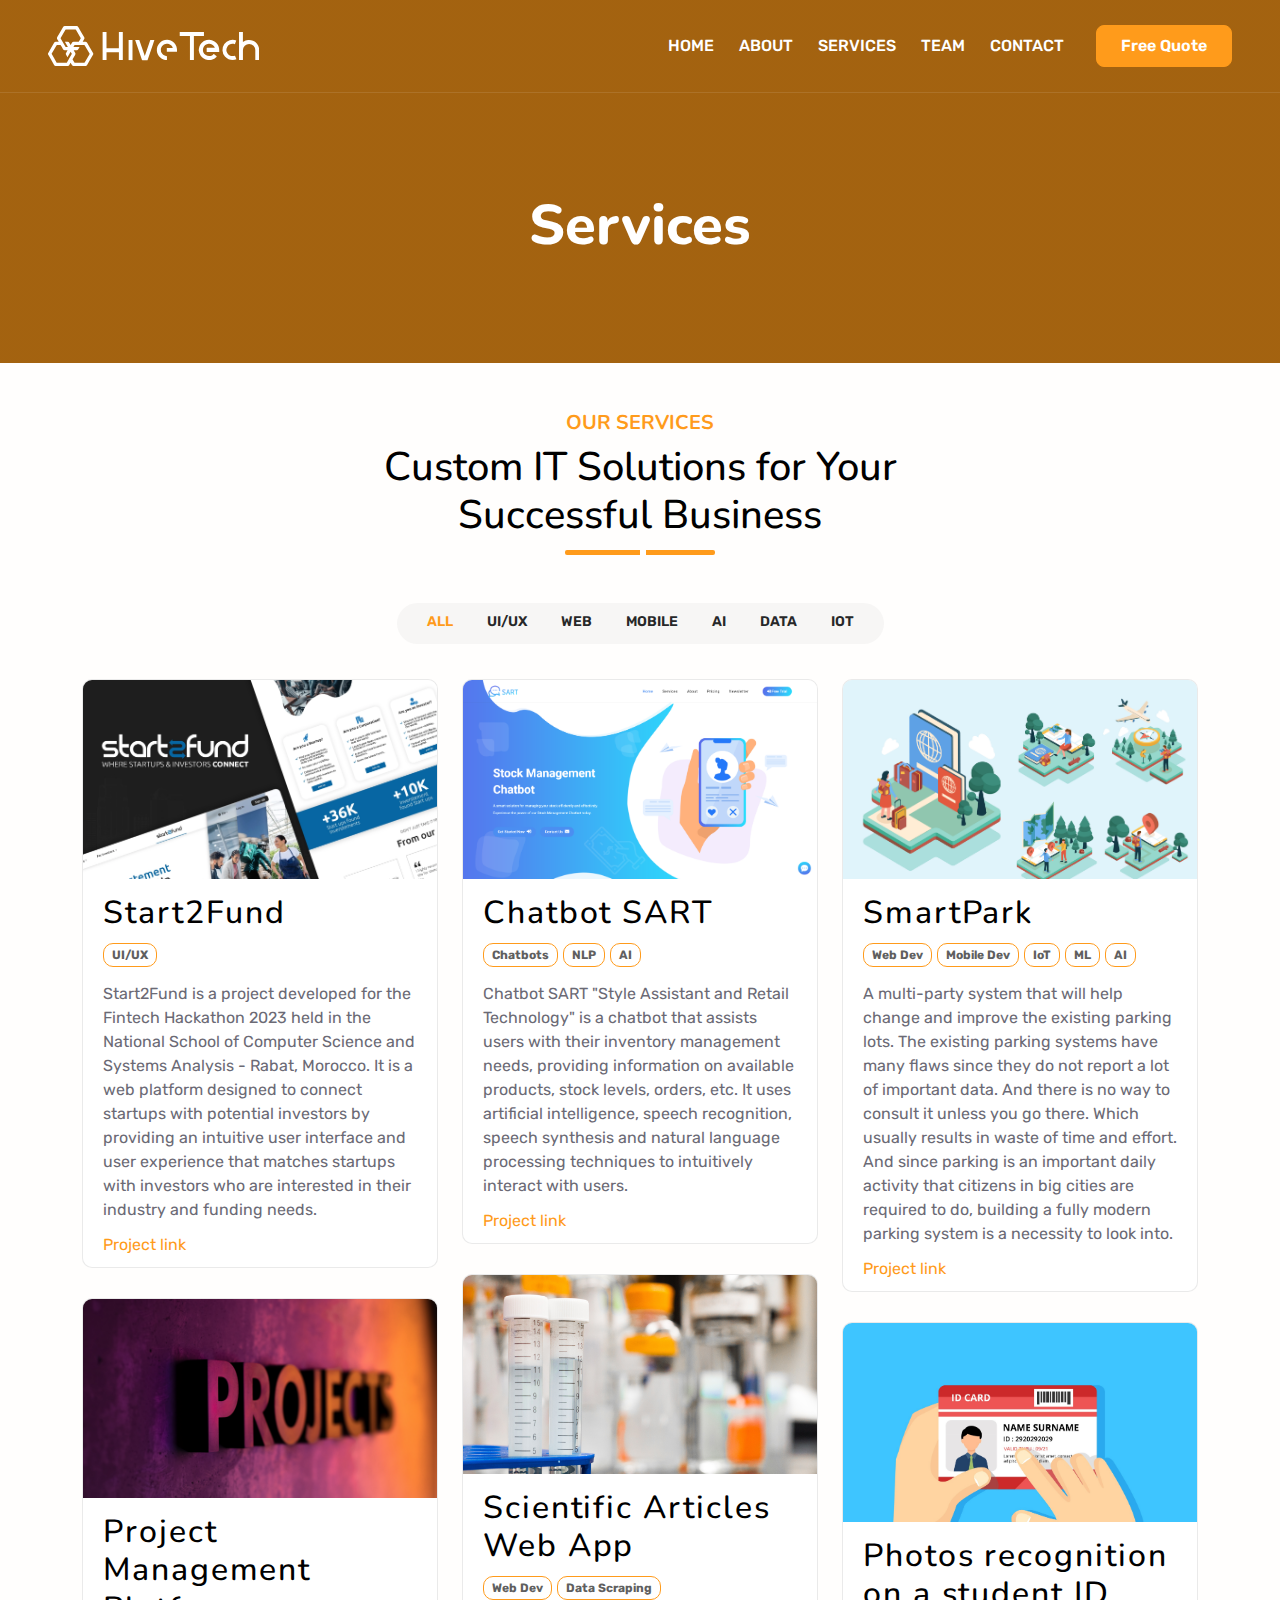
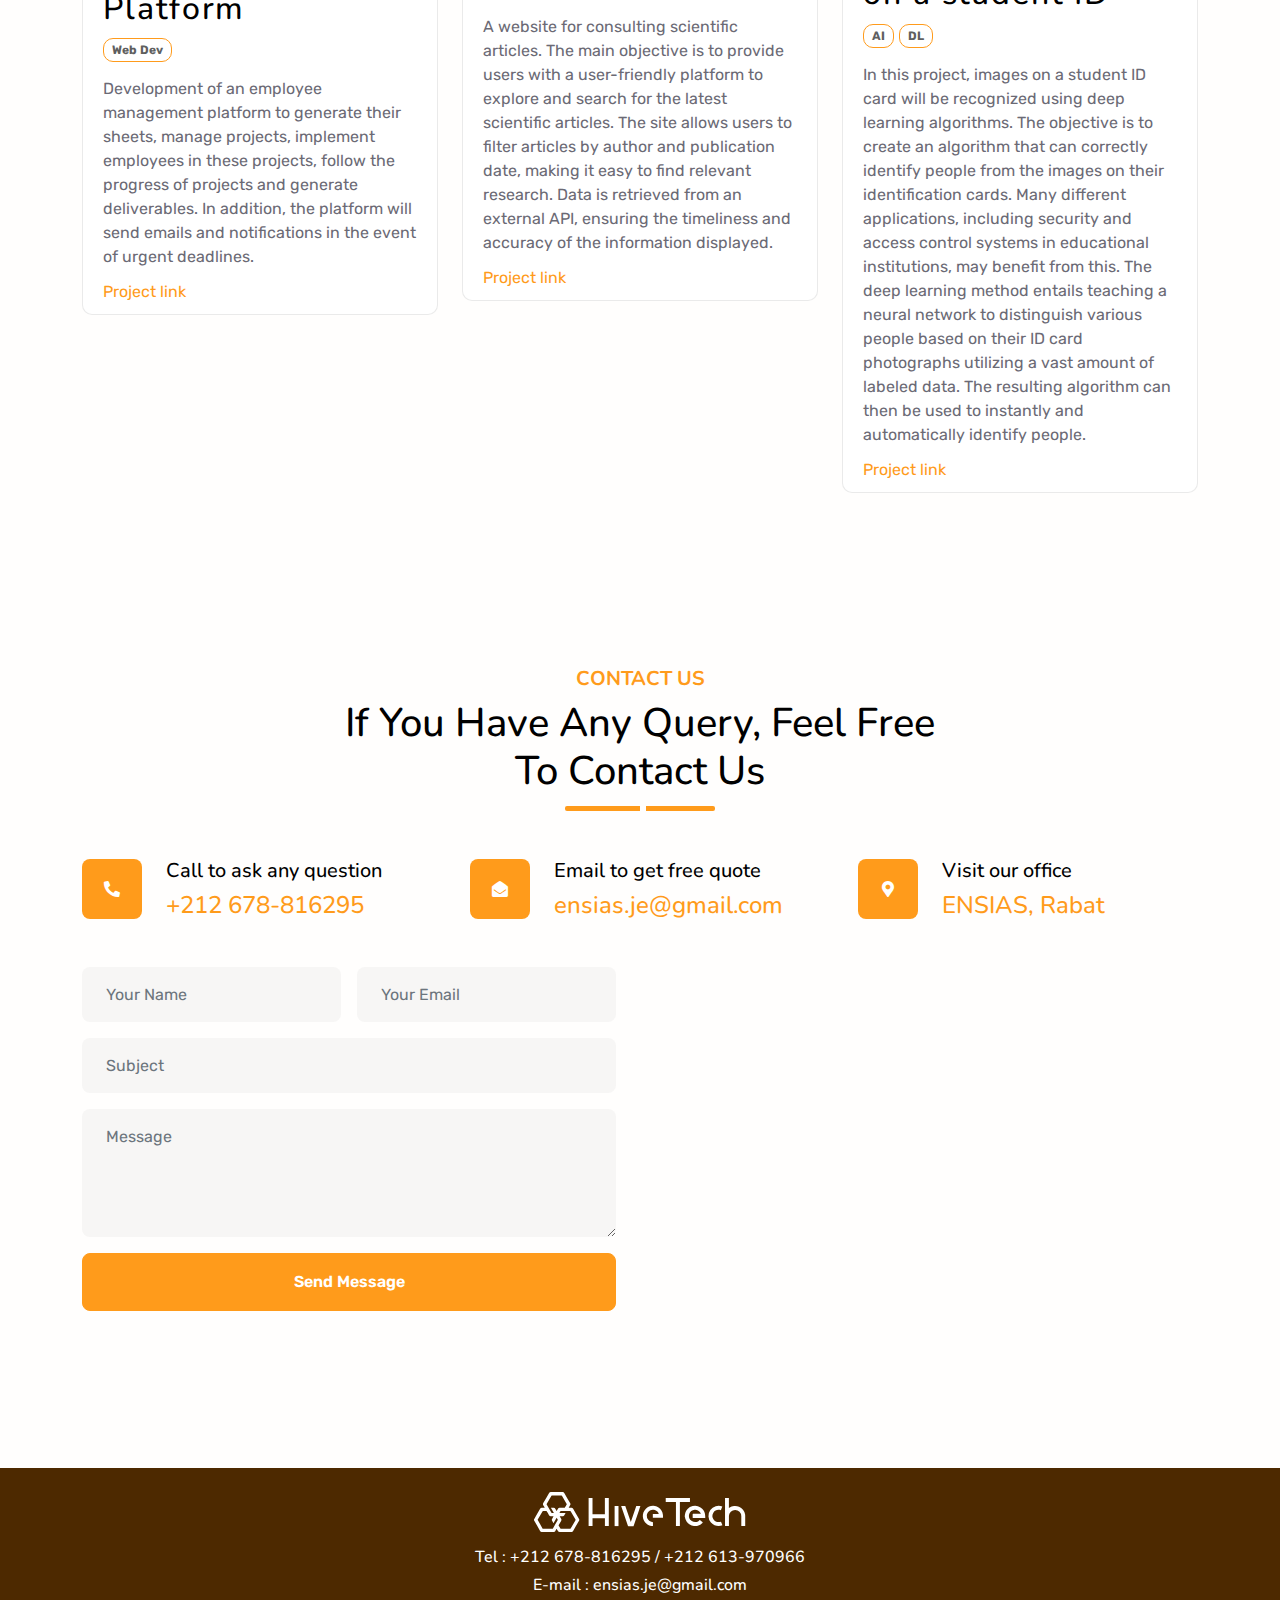
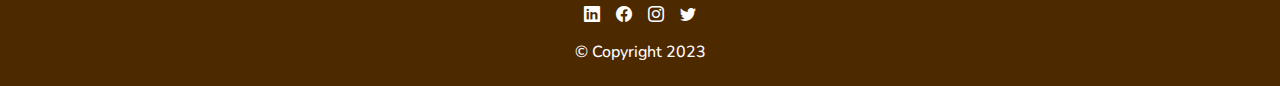
==== commit 7ccd688d: "update" ====
--- a/service.html
+++ b/service.html
@@ -14,7 +14,7 @@
     <title>Junior HiveTech ENSIAS</title>
 
     <!-- Favicon -->
-    <link href="img/favicon.ico" rel="icon">
+    <link href="img/favicon/favicon.ico" rel="icon">
 
     <!-- Google Web Fonts -->
     <link rel="preconnect" href="https://fonts.googleapis.com">
@@ -124,7 +124,7 @@
                         </div>
                     </article>
                 </div>  
-                <div class="col-lg-4 col-md-6 portfolio-item filter-web filter-mobile">
+                <!-- <div class="col-lg-4 col-md-6 portfolio-item filter-web filter-mobile">
                     <article class="service-card">
                         <div class="service-wrapper">
                           <figure>
@@ -148,8 +148,8 @@
                           </div>
                         </div>
                     </article>
-                </div> 
-                <div class="col-lg-4 col-md-6 portfolio-item filter-web">
+                </div>  -->
+                <!-- <div class="col-lg-4 col-md-6 portfolio-item filter-web">
                     <article class="service-card">
                         <div class="service-wrapper">
                           <figure>
@@ -172,7 +172,7 @@
                           </div>
                         </div>
                     </article>
-                </div> 
+                </div>  -->
                 <div class="col-lg-4 col-md-6 portfolio-item filter-ai">
                     <article class="service-card">
                         <div class="service-wrapper">
@@ -227,7 +227,7 @@
                         </div>
                     </article>
                 </div>
-                <div class="col-lg-4 col-md-6 portfolio-item filter-data">
+                <!-- <div class="col-lg-4 col-md-6 portfolio-item filter-data">
                   <article class="service-card">
                       <div class="service-wrapper">
                         <figure>
@@ -241,16 +241,16 @@
                           <p>
                               Provide management with a dashboard summarizing information relating to the microstructure of the market and a system for detecting potential market manipulation.
                           </p>
-                          <!-- <a target="_blank" href="" class="read-more">
+                          <a target="_blank" href="" class="read-more">
                               Project link
                             <svg xmlns="http://www.w3.org/2000/svg" class="icon" viewBox="0 0 20 20" fill="currentColor">
                               <path fill-rule="evenodd" d="M12.293 5.293a1 1 0 011.414 0l4 4a1 1 0 010 1.414l-4 4a1 1 0 01-1.414-1.414L14.586 11H3a1 1 0 110-2h11.586l-2.293-2.293a1 1 0 010-1.414z" clip-rule="evenodd" />
                             </svg>
-                          </a> -->
+                          </a>
                         </div>
                       </div>
                   </article>
-                </div> 
+                </div>  -->
                 <div class="col-lg-4 col-md-6 portfolio-item filter-web filter-data">
                     <article class="service-card">
                         <div class="service-wrapper">
--- a/css/style.css
+++ b/css/style.css
@@ -522,7 +522,6 @@
     right: 45px;
     bottom: 45px;
     z-index: 99;
-    color: #fff !important;
 }
 
 .back-to-top:focus{
